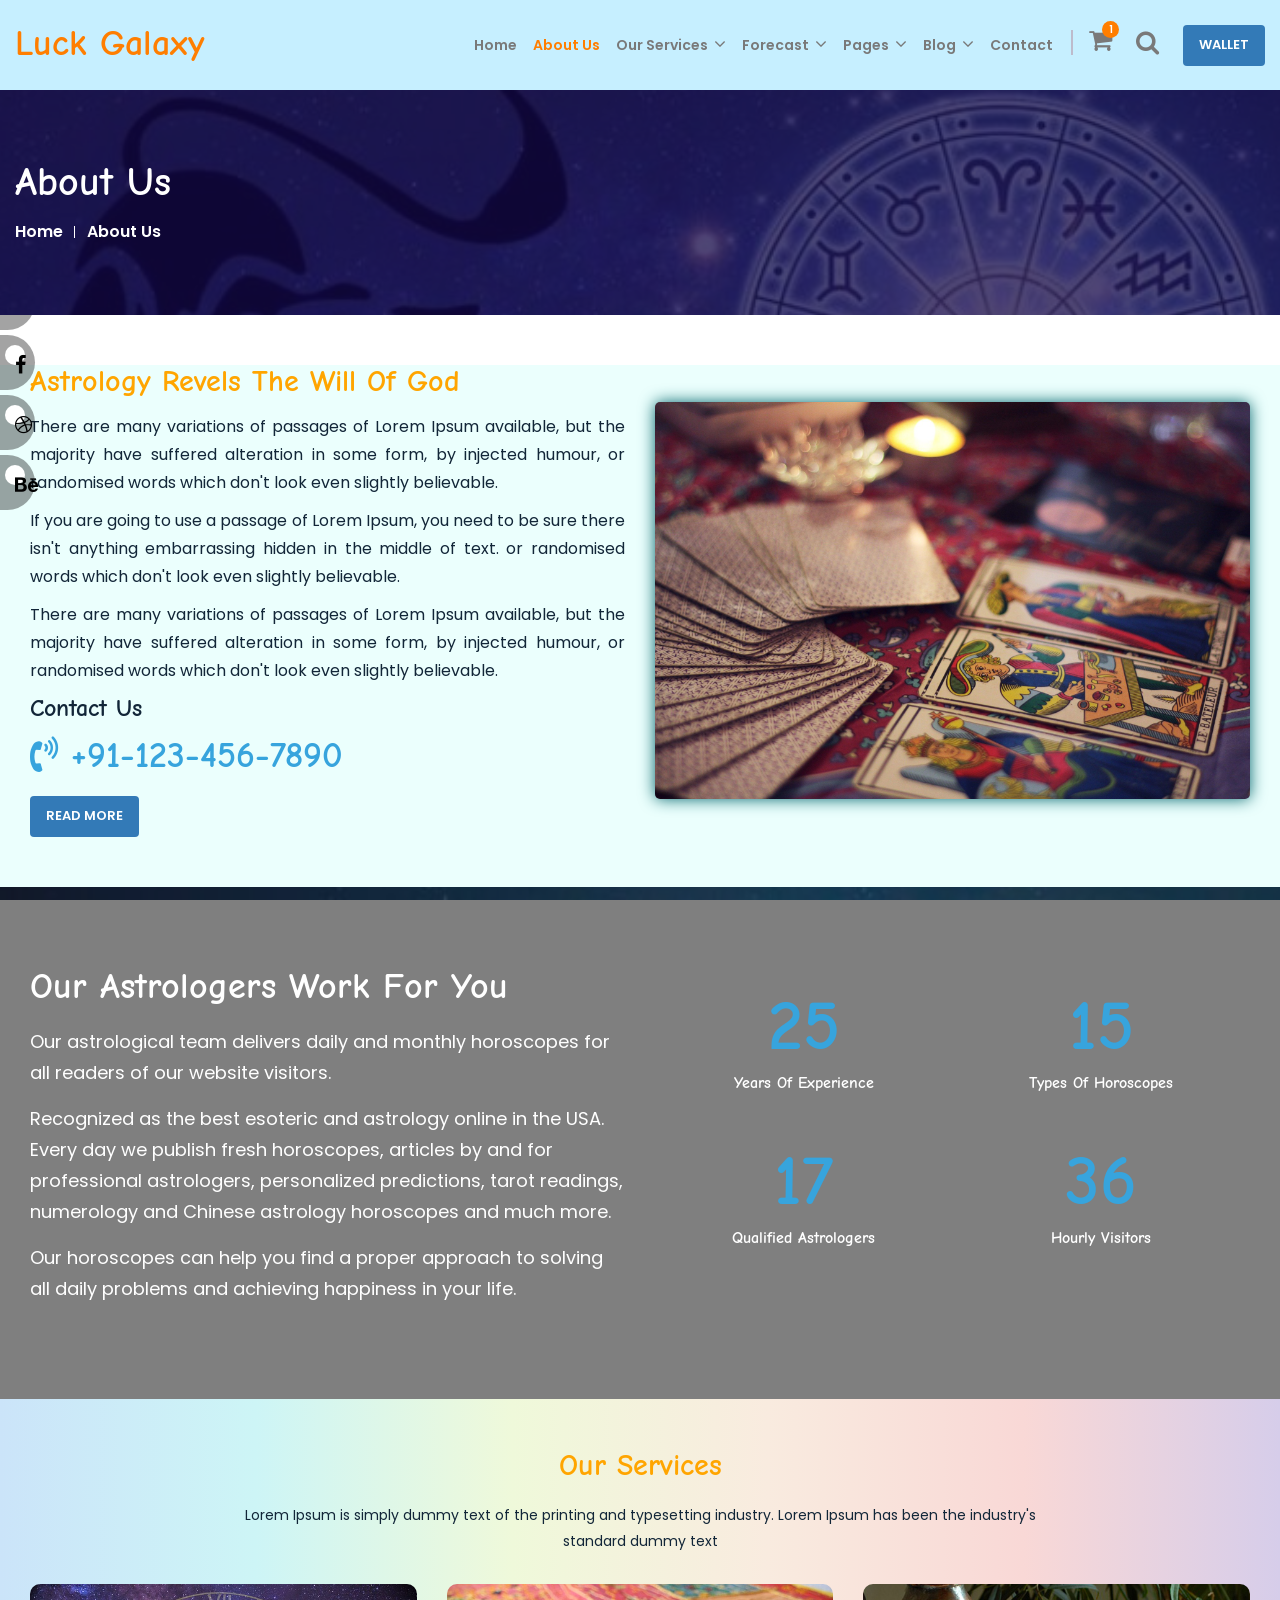
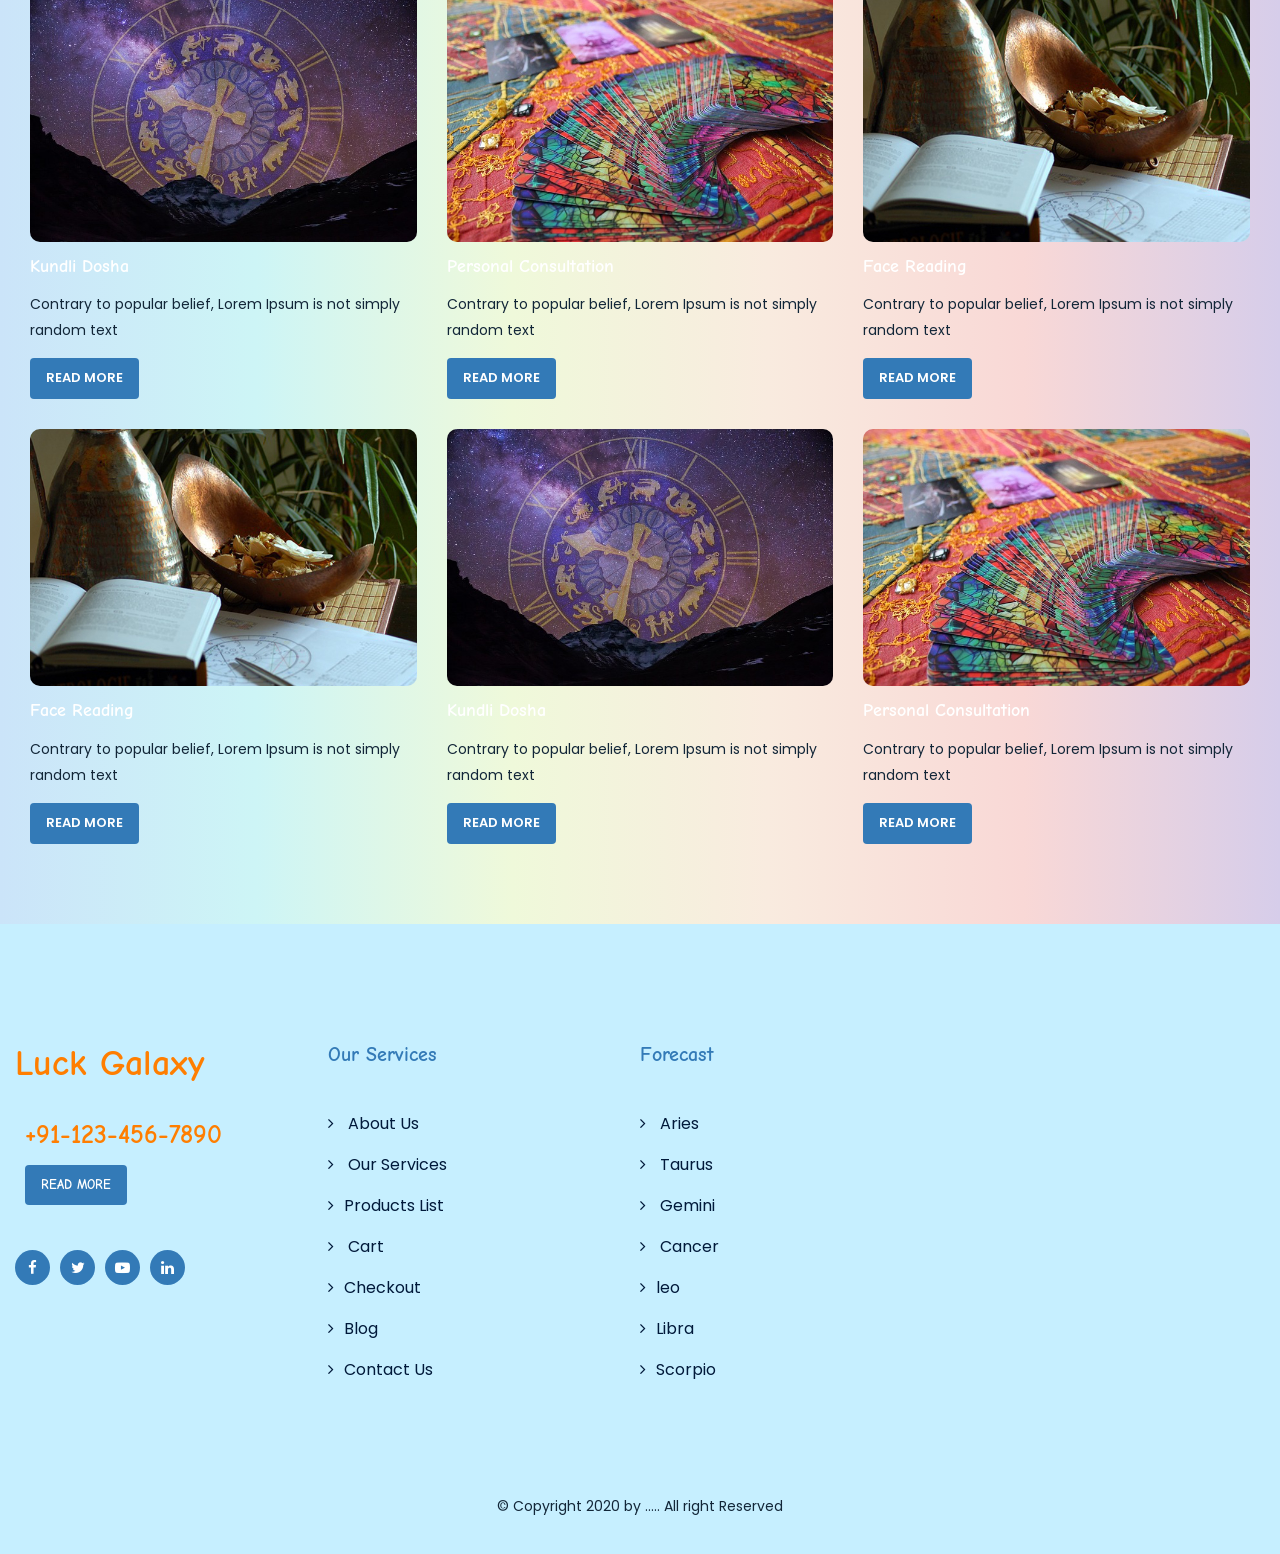
==== about_us.html @ 534cbb5d "jol ikhna ho likh do" ====
<!DOCTYPE html>
<html lang="en">
<head>
	<title>Horoscope | About us</title>
	<meta charset="utf-8">
	<meta name="viewport" content="width=device-width, initial-scale=1">
	<link rel="stylesheet" href="assets/vendor/bootstrap/css/bootstrap.min.css">
	<link rel="stylesheet" href="assets/css/style.css">
	<link rel="stylesheet" href="assets/css/responsive.css">
	<link rel="stylesheet" href="assets/vendor/owl.carousel/assets/owl.carousel.css"> 
	<link rel="stylesheet" href="assets/vendor/wow/animate.css"> 

	<link href="https://fonts.googleapis.com/css?family=Poppins:200,200i,300,300i,400,400i,500,500i,600,600i,700,700i,800,900&display=swap" rel="stylesheet">
	<link href="https://fonts.googleapis.com/css2?family=Comic+Neue:ital,wght@0,300;0,400;0,700;1,300;1,400;1,700&display=swap" rel="stylesheet">
	<link href="//maxcdn.bootstrapcdn.com/font-awesome/4.7.0/css/font-awesome.min.css" rel="stylesheet">
	<script src="assets/vendor/jquery/jquery.min.js"></script>
	<script src="assets/vendor/owl.carousel/owl.carousel.min.js"></script>
	<script src="assets/vendor/wow/wow.min.js"></script>
	<script>
	new WOW().init();
	  wow = new WOW(
		{
		  boxClass:     'wow',      // default
		  animateClass: 'animated', // default
		  offset:       0,          // default
		  mobile:       true,       // default
		  live:         true        // default
		}
		)
		wow.init();
	</script>
	
</head>
<body>
<header class="header-area">
	<!-- Top Header -->
	<!-- <div class="top-header">
		<div class="container-fluid">
			<div class="row align-items-center">
				<div class="col-lg-8 col-md-12">
					<ul class="top-header-contact-info">
						<li><i class="fa fa-envelope-o"></i> info@yourcompany.com</li>
						<li><i class="fa fa-phone"></i> Emergancy Helpline: <a href="tel:+44587154756">+91 123 456-7890</a></li>
					</ul>
				</div>
				
				<div class="col-lg-4 col-md-12">
					<ul class="top-header-social header_account">
						<li><a href="login.html"><i class="fa fa-sign-in"></i> Login <span>/</span></a> </li>
						<li><a href="register.html"><i class="fa fa-pencil-square-o"></i> Register</a></li>
					</ul>
				</div>

			</div>
		</div>
	</div> -->
	<!-- End Top Header -->

	<!-- Start Navbar Area -->
	<div class="navbar-area">
		<div class="astrology-responsive-nav">
			<div class="container-fluid">
				<div class="row">
					<div class="astrology-responsive-menu">
						<div class="logo">
							<a href="index.html">
								<h1 style="color: #ff7e00;">Luck Galaxy</h1>
							</a>
						</div>
						
						
						<div class="others-option align-items-center">
									<div class="option-item">
										<div class="cart-btn">
											<a href="cart.html"><i class="fa fa-shopping-cart"></i><span>1</span></a>
										</div>
									</div>

									<div class="option-item">
										<div class="search-btn-box">
											<a href="#search"><i class="search-btn fa fa-search"></i></a>
										</div>
									</div>

									<div class="option-item">
										<a href="contact_us.html" class="btn"> Wallet</a>
									</div>
								</div>
					<!--mobile Menu  -->

					<div id="mySidenav" class="sidenav">
						<div class="menu_slid_bg">
							<a href="javascript:void(0)" class="closebtn" onclick="closeNav()">×</a>
							
								<div class="col-sm-12" style="padding:0px;">
									<h3>Categories</h3>
									
									<ul class="accordion" id="accordion-category">
										<li class="panel mobile_menu_li">
											<a href="index.html" class=""></i> Home</a>
										</li>
										<li class="panel mobile_menu_li">
											<a href="about_us.html" class=""></i> about us</a>
										</li>
										
										
										<li class="panel mobile_menu_li">
											<a href="#" class="">Our Services</a>
												<span class="head"><a class="accordion-toggle collapsed" data-toggle="collapse" data-parent="#accordion-category" href="#category83" aria-expanded="false">
												<span class="plus">+</span><span class="minus">-</span></a></span>
												<div id="category83" class="panel-collapse collapse" style="clear: both; height: 0px;" aria-expanded="false">
													<ul>
														<li>
															 <a href="services.html">Services</a>
														</li>
														<li>
															 <a href="full_services_page.html">Services Full Page</a>
														</li>
													</ul>
												</div>
										</li>
										
										
										<li class="panel mobile_menu_li">
											<a href="#" class="">Forecast</a>
												<span class="head"><a class="accordion-toggle collapsed" data-toggle="collapse" data-parent="#accordion-category" href="#category84" aria-expanded="false">
												<span class="plus">+</span><span class="minus">-</span></a></span>
												<div id="category84" class="panel-collapse collapse" style="clear: both; height: 0px;" aria-expanded="false">
													<ul>
														<li>
															 <a href="Aries.html">Aries</a>
														</li>
														<li>
															 <a href="Aries.html">Taurus</a>
														</li>
														<li>
															 <a href="Aries.html">Gemini</a>
														</li>
														<li>
															 <a href="Aries.html">Cancer</a>
														</li>
														<li>
															 <a href="Aries.html">leo</a>
														</li>
														<li>
															 <a href="Aries.html">Virgo</a>
														</li>
														<li>
															 <a href="Aries.html">Libra</a>
														</li>
														<li>
															 <a href="Aries.html">Scorpio</a>
														</li>
														<li>
															 <a href="Aries.html">Sagittairus</a>
														</li>
														<li>
															 <a href="Aries.html">Capricorn</a>
														</li>
														<li>
															 <a href="Aries.html">Aquarius</a>
														</li>
														<li>
															 <a href="Aries.html">Pisces</a>
														</li>
													</ul>
												</div>
										</li>
										
										<li class="panel mobile_menu_li">
											<a href="#" class="">Shop</a>
												<span class="head"><a class="accordion-toggle collapsed" data-toggle="collapse" data-parent="#accordion-category" href="#category85" aria-expanded="false">
												<span class="plus">+</span><span class="minus">-</span></a></span>
												<div id="category85" class="panel-collapse collapse" style="clear: both; height: 0px;" aria-expanded="false">
													<ul>
														<li>
															 <a href="services.html">Products List</a>
														</li>
														<li>
															 <a href="cart.html">Cart</a>
														</li>
														<li>
															 <a href="checkout.html">Checkout</a>
														</li>
														<li>
															 <a href="single-products.html">Products Details</a>
														</li>
														<li>
															 <a href="404.html">404</a>
														</li>
													</ul>
												</div>
										</li>
										
										<li class="panel mobile_menu_li">
											<a href="#" class="">Blog</a>
												<span class="head"><a class="accordion-toggle collapsed" data-toggle="collapse" data-parent="#accordion-category" href="#category86" aria-expanded="false">
												<span class="plus">+</span><span class="minus">-</span></a></span>
												<div id="category86" class="panel-collapse collapse" style="clear: both; height: 0px;" aria-expanded="false">
													<ul>
														<li>
															 <a href="blog.html">Blog Grid</a>
														</li>
														<li>
															 <a href="blog-left.html">Blog Grid View Left</a>
														</li>
														<li>
															 <a href="blog-right.html">Blog Grid View right</a>
														</li>
														<li>
															 <a href="blog-details.html">Blog Details</a>
														</li>
													</ul>
												</div>
										</li>
										
										<li class="panel mobile_menu_li">
											<a href="#" class="">my Account</a>
												<span class="head"><a class="accordion-toggle collapsed" data-toggle="collapse" data-parent="#accordion-category" href="#category87" aria-expanded="false">
												<span class="plus">+</span><span class="minus">-</span></a></span>
												<div id="category87" class="panel-collapse collapse" style="clear: both; height: 0px;" aria-expanded="false">
													<ul>
														<li>
															 <a href="login.html"> Login </a>
														</li>
														<li>
															 <a href="register.html"> Register</a>
														</li>
													</ul>
												</div>
										</li>

										<li class="panel mobile_menu_li">
											<a href="contact_us.html" class=""> Contact Us</a>
										</li>
									</ul>
							<div class="clear"></div>
							</div>
							 
						</div>
					</div>

					<span class="menu_open" onclick="openNav()">&#9776; Menu</span>
					<!-- mobile Menu  end-->
					</div>
				</div>
			</div>
		</div>

		<div class="astrology-nav">
			<div class="container-fluid">
				<div class="row">
					<div class="header_menu_wrapper">
						<nav class="navbar navbar-expand-md navbar-light">
							<a class="navbar-brand" href="index.html">
								<h1 style="color: #ff7e00;">Luck Galaxy</h1>
							</a>

							<div class="collapse navbar-collapse mean-menu" style="display: block;">
								<ul class="navbar-nav">
									<li class="nav-item"><a href="index.html" class="nav-link">Home</a></li>
									
									<li class="nav-item"><a href="about_us.html" class="nav-link active">About Us</a></li>

									<li class="nav-item"><a href="" class="nav-link">Our Services <i class="fa fa-angle-down"></i></a>
										<ul class="dropdown-menu">
											<li class="nav-item"><a href="services.html" class="nav-link">Services</a></li>
											<li class="nav-item"><a href="full_services_page.html" class="nav-link">Services Full Page</a></li>

										</ul>
									</li>
									
									<li class="nav-item"><a href="#" class="nav-link">Forecast <i class="fa fa-angle-down"></i></a>
										<ul class="dropdown-menu">
											<li class="nav-item"><a href="Aries.html" class="nav-link">Aries</a></li>

											<li class="nav-item"><a href="Aries.html" class="nav-link">Taurus</a></li>

											<li class="nav-item"><a href="Aries.html" class="nav-link">Gemini</a></li>

											<li class="nav-item"><a href="Aries.html" class="nav-link">Cancer</a></li>
											<li class="nav-item"><a href="Aries.html" class="nav-link">leo</a></li>
											<li class="nav-item"><a href="Aries.html" class="nav-link">Virgo</a></li>
											<li class="nav-item"><a href="Aries.html" class="nav-link">Libra</a></li>
											<li class="nav-item"><a href="Aries.html" class="nav-link">Scorpio</a></li>
											<li class="nav-item"><a href="Aries.html" class="nav-link">Sagittairus</a></li>
											<li class="nav-item"><a href="Aries.html" class="nav-link">Capricorn</a></li>
											<li class="nav-item"><a href="Aries.html" class="nav-link">Aquarius</a></li>
											<li class="nav-item"><a href="Aries.html" class="nav-link">Pisces</a></li>

										</ul>
									</li> 
									<li class="nav-item"><a href="#" class="nav-link">Pages <i class="fa fa-angle-down"></i></a>
										<ul class="dropdown-menu">

											<li class="nav-item"><a href="#" class="nav-link">Shop <i class="fa fa-angle-right"></i></a>
												<ul class="dropdown-menu">
													<li class="nav-item"><a href="products.html" class="nav-link">Products List</a></li>

													<li class="nav-item"><a href="cart.html" class="nav-link">Cart</a></li>

													<li class="nav-item"><a href="checkout.html" class="nav-link">Checkout</a></li>

													<li class="nav-item"><a href="single-products.html" class="nav-link">Products Details</a></li>
												</ul>
											</li>

											<li class="nav-item"><a href="404.html" class="nav-link">404</a></li>
										</ul>
									</li>

									<li class="nav-item"><a href="#" class="nav-link">Blog <i class="fa fa-angle-down"></i></a>
										<ul class="dropdown-menu">
											<li class="nav-item"><a href="blog.html" class="nav-link">Blog Grid</a></li>
											
											<li class="nav-item"><a href="blog-left.html" class="nav-link">Blog Grid View Left</a></li>
											
											<li class="nav-item"><a href="blog-right.html" class="nav-link">Blog Grid View right</a></li>

											<li class="nav-item"><a href="blog-details.html" class="nav-link">Blog Details</a></li>
										</ul>
									</li>

									<li class="nav-item"><a href="contact_us.html" class="nav-link">Contact</a></li>
								</ul>

								<div class="others-option align-items-center">
									<div class="option-item">
										<div class="cart-btn">
											<a href="cart.html"><i class="fa fa-shopping-cart"></i><span>1</span></a>
										</div>
									</div>

									<div class="option-item">
										<div class="search-btn-box">
											<a href="#search"><i class="search-btn fa fa-search"></i></a>
										</div>
									</div>

									<div class="option-item">
										<a href="contact_us.html" class="btn"> Wallet</a>
									</div>
								</div>
							</div>
						</nav>
						<div class="clear"></div>
					</div>
				</div>
			</div>
		</div>
	</div>
	<!-- End Navbar Area --> 
<div id="search" class="input-group header">
	<span class="close">x</span>
		<form>
			<input value="" name="search" type="search" placeholder="Search">
			 <span class="input-group-btn">
				<button type="button" class="btn"><i class="fa fa-search"></i></button>
			</span>
			<div class="clear"></div>
		</form>
</div>	
</header>
<!-- Header End -->
<!-- breadcrumb -->
<section class="main_breadcrumb">
	<div class="container-fluid">
		<div class="row">
			<div class="breadcrumb-content">
				<h2>About Us</h2>
				<ul>
					<li><a href="index.html">Home</a></li>
					<li><a href="">About Us</a></li>
				</ul>
			</div>
		</div>
	</div>
</section>
<div id="content" class="about_page">
<!-- about Us -->
	<div id="about_us" class="about_section" style="background-color: rgb(0 255 231 / 8%);" >
		<div class="container-fluid">
			<div class="row">
				<div class="col-sm-6">
					<div class="about_text wow slideInLeft">
						<h2 style="color: orange;">astrology revels the will of god</h2>
						<p>There are many variations of passages of Lorem Ipsum available, but the majority have suffered alteration in some form, by injected humour, or randomised words which don't look even slightly believable.</p>
						<p>If you are going to use a passage of Lorem Ipsum, you need to be sure there isn't anything embarrassing hidden in the middle of text. or randomised words which don't look even slightly believable.</p>
						
						<p>There are many variations of passages of Lorem Ipsum available, but the majority have suffered alteration in some form, by injected humour, or randomised words which don't look even slightly believable.</p>
						
						<h3>Contact Us</h3>
						<h2 class="about_contact"><i class="fa fa-volume-control-phone"></i> +91-123-456-7890</h2>
						<a href="#" class="btn">Read More</a>
					</div>
				</div>
				<div class="col-sm-6">
					<div class="about_images wow slideInRight">
						<img src="assets/image/fortune-g8b8a3a5b5_1920.jpg" width="100%" alt="silder images" title="silder images">
					</div>
				</div>
			</div>
		</div>
	</div>
<!-- about Us end-->
<!-- Our Astrologers Work for You -->
<nav class="social">
	<ul>
		<li><a href="https://twitter.com/gian_michelle">Twitter <i class="fa fa-twitter"></i></a></li>
		<li><a href="https://facebook.com/">Facebook <i class="fa fa-facebook"></i></a></li>
		<li><a href="http://dribbble.com/gian_michelle">Dribbble <i class="fa fa-dribbble"></i></a></li>
		<li><a href="http://behance.net/gianm">Behance <i class="fa fa-behance"></i></a></li>
	</ul>
</nav>

<div id="website_visitors" class="astrologers-work" style="background-color: #fff;">
	<div class="container-fluid">
		<div class="row">
			<div class="col-sm-6">
				<div class="astrologers_title">
					<h2 class="wow fadeInDown animated">Our Astrologers Work for You</h2>
					<p class="wow fadeInDown animated">Our astrological team delivers daily and monthly horoscopes for all readers of our website visitors.</p>
					<p class="wow fadeInDown animated">Recognized as the best esoteric and astrology online in the USA. Every day we publish fresh horoscopes, articles by and for professional astrologers, personalized predictions, tarot readings, numerology and Chinese astrology horoscopes and much more.</p>
					<p class="wow fadeInDown animated">Our horoscopes can help you find a proper approach to solving all daily problems and achieving happiness in your life.</p>
				</div>
			</div>
			
			<div class="col-sm-6">
				<div class="astrologers_visitors">
					<div class="col-sm-6">
						<div class="astrologers_experience">
							<h3 class="wow fadeInDown animated number-counter" data-count-from="0" data-count-to="25" data-count-speed="30"></h3>
							<h5 class="wow fadeInDown animated">Years of experience</h5>
						</div>
					</div>
					<div class="col-sm-6">
						<div class="astrologers_experience">
							<h3 class="wow fadeInDown animated number-counter" data-count-from="0" data-count-to="15" data-count-speed="30"></h3>
							<h5 class="wow fadeInDown animated">Types of horoscopes</h5>
						</div>
					</div>
					<div class="col-sm-6">
						<div class="astrologers_experience">
							<h3 class="wow fadeInDown animated number-counter" data-count-from="0" data-count-to="17" data-count-speed="30"></h3>
							<h5 class="wow fadeInDown animated">Qualified astrologers</h5>
						</div>
					</div>
					<div class="col-sm-6">
						<div class="astrologers_experience">
							<h3 class="wow fadeInDown animated number-counter" data-count-from="0" data-count-to="1000" data-count-speed="30"></h3>
							<h5 class="wow fadeInDown animated">Hourly visitors</h5>
						</div>
					</div>
				</div>
			</div>
		</div>
	</div>
</div>

<!-- Our Services -->
	<div id="services" class="services_section" style="background-color: #fff;">
		<div class="container-fluid">
			<div class="heading_wrapper wow fadeInDown animated">
				<h2 class="wow fadeInDown animated" style="color: orange;">Our Services</h2>
				<p class="wow fadeInDown animated">Lorem Ipsum is simply dummy text of the printing and typesetting industry. Lorem Ipsum has been the industry's standard dummy text </p>
			</div>
			<div class="row">
				<div class="col-sm-4">
					<div class="services_matter">
						<img class="wow fadeInDown animated" src="assets/image/services/services3.jpg" alt="Kundli Dosha" title="Kundli Dosha" width="100%">
						<h4 class="wow fadeInDown animated"><a href="full_services_page.html" style="color: white;">Kundli Dosha</a></h4>
						<p class="wow fadeInDown animated">Contrary to popular belief, Lorem Ipsum is not simply random text</p>
						<a href="full_services_page.html" class="btn wow fadeInDown animated">Read More</a>
					</div>
				</div>
				
				<div class="col-sm-4">
					<div class="services_matter">
						<img class="wow fadeInDown animated" src="assets/image/services/services2.jpg" alt="Kundli Dosha" title="Kundli Dosha" width="100%">
						<h4 class="wow fadeInDown animated" ><a href="full_services_page.html" style="color: white;">Personal Consultation</a></h4>
						<p class="wow fadeInDown animated" >Contrary to popular belief, Lorem Ipsum is not simply random text</p>
						<a href="full_services_page.html" class="btn wow fadeInDown animated">Read More</a>
					</div>
				</div>
				
				<div class="col-sm-4">
					<div class="services_matter">
						<img class="wow fadeInDown animated" src="assets/image/services/services1.jpg" alt="Kundli Dosha" title="Kundli Dosha" width="100%">
						<h4 class="wow fadeInDown animated"><a href="full_services_page.html" style="color: white;">Face Reading</a></h4>
						<p class="wow fadeInDown animated">Contrary to popular belief, Lorem Ipsum is not simply random text</p>
						<a href="full_services_page.html" class="btn wow fadeInDown animated">Read More</a>
					</div>
				</div>
				
				<div class="col-sm-4">
					<div class="services_matter">
						<img class="wow fadeInDown animated" src="assets/image/services/services1.jpg" alt="Kundli Dosha" title="Kundli Dosha" width="100%">
						<h4 class="wow fadeInDown animated"><a href="full_services_page.html" style="color: white;">Face Reading</a></h4>
						<p class="wow fadeInDown animated" >Contrary to popular belief, Lorem Ipsum is not simply random text</p>
						<a href="full_services_page.html" class="btn wow fadeInDown animated">Read More</a>
					</div>
				</div>
				
				<div class="col-sm-4">
					<div class="services_matter">
						<img class="wow fadeInDown animated" src="assets/image/services/services3.jpg" alt="Kundli Dosha" title="Kundli Dosha" width="100%">
						<h4 class="wow fadeInDown animated"><a href="full_services_page.html" style="color: white;">Kundli Dosha</a></h4>
						<p class="wow fadeInDown animated">Contrary to popular belief, Lorem Ipsum is not simply random text</p>
						<a href="full_services_page.html" class="btn wow fadeInDown animated">Read More</a>
					</div>
				</div>
				
				<div class="col-sm-4">
					<div class="services_matter">
						<img class="wow fadeInDown animated" src="assets/image/services/services2.jpg" alt="Kundli Dosha" title="Kundli Dosha" width="100%">
						<h4 class="wow fadeInDown animated" ><a href="full_services_page.html" style="color: white;">Personal Consultation</a></h4>
						<p class="wow fadeInDown animated">Contrary to popular belief, Lorem Ipsum is not simply random text</p>
						<a href="full_services_page.html" class="btn wow fadeInDown animated">Read More</a>
					</div>
				</div>
				
			</div>
		</div>
	</div>
<!-- Our Services End-->
<!-- testimonial -->
	<!-- <div id="testimonials" class="testimonial_section" style="background-color: rgb(0 255 231 / 8%);">
		<div class="container-fluid">
			<div class="heading_wrapper wow fadeInDown animated">
				<h2 class="wow fadeInDown animated" style="color: orange;">What My Client Says</h2>
				<p class="wow fadeInDown animated">Lorem Ipsum is simply dummy text of the printing and typesetting industry. Lorem Ipsum has been the industry's standard dummy text </p>
			</div>
				<div class="row">
					<div id="testimonial" class="owl-carousel owl-theme">
						<div class="item">
							<div class="col-sm-12">
								<div class="testimonial_inner_matter">
									<img src="assets/image/testimonial/1.jpg" class="wow fadeInDown animated">
									<p class="wow fadeInDown animated">There are many variations of passages of Lorem Ipsum available, but the majority have suffered alteration in some form, by injected humour, or randomised words which don't look even slightly believable.</p>
									<h5 class="wow fadeInDown animated">Shoko Mugikura</h5>
									<h6 class="wow fadeInDown animated">Design Manager</h6>
								</div>
							</div>
						</div>
						
						<div class="item">
							<div class="col-sm-12">
								<div class="testimonial_inner_matter">
									<img src="assets/image/testimonial/2.jpg" class="wow fadeInDown animated">
									<p class="wow fadeInDown animated">There are many variations of passages of Lorem Ipsum available, but the majority have suffered alteration in some form, by injected humour, or randomised words which don't look even slightly believable.</p>
									<h5 class="wow fadeInDown animated">Shoko Mugikura</h5>
									<h6 class="wow fadeInDown animated">Design Manager</h6>
								</div>
							</div>
						</div>
						
						<div class="item">
							<div class="col-sm-12">
								<div class="testimonial_inner_matter">
									<img src="assets/image/testimonial/3.jpg" class="wow fadeInDown animated">
									<p class="wow fadeInDown animated">There are many variations of passages of Lorem Ipsum available, but the majority have suffered alteration in some form, by injected humour, or randomised words which don't look even slightly believable.</p>
									<h5 class="wow fadeInDown animated">Shoko Mugikura</h5>
									<h6 class="wow fadeInDown animated">Design Manager</h6>
								</div>
							</div>
						</div>
						
						<div class="item">
							<div class="col-sm-12">
								<div class="testimonial_inner_matter">
									<img src="assets/image/testimonial/4.jpg" class="wow fadeInDown animated">
									<p class="wow fadeInDown animated">There are many variations of passages of Lorem Ipsum available, but the majority have suffered alteration in some form, by injected humour, or randomised words which don't look even slightly believable.</p>
									<h5 class="wow fadeInDown animated">Shoko Mugikura</h5>
									<h6 class="wow fadeInDown animated">Design Manager</h6>
								</div>
							</div>
						</div>
					</div>
				</div>
			</div>
	</div> -->
<!-- testimonial end -->
</div>
<!-- Footer Section -->
	<footer id="footer" class="footer">
		<div class="container-fluid">
			<div class="row">
			<!-- Newslatter-->
				<!-- <div class="footer_newslatter wow fadeInDown animated">
						<div class="box">
							<div class="row">
								<div class="col-sm-3">
									<strong class="wow fadeInDown animated">sign up for free</strong>
								</div>
								<div class="col-sm-4">
									<p class="wow fadeInDown animated">get your daily astrology, daily lovescope and daily tarot by email</p>
								</div>
								<div class="col-sm-5">
									<form id="newsletter" accept-charset="utf-8">
										<div class="success wow fadeInDown animated" style="display: none;">Your subscribe request has been sent!</div>
										<label class="email">
											<input type="email" placeholder="Enter your email here" class="wow fadeInDown animated">
										</label>
										<a href="#" data-type="submit" class="wow fadeInDown animated">subscribe</a>
									</form>
								</div>
							</div>
						</div>
				</div> -->
			<!-- Newslatter end-->
			<div class="row footer_matter">
				<div class="col-lg-3 col-md-3 col-sm-12 col-xs-12">
					<div class="footer_logo_wrapper">
						<h1 style="color:  #ff7e00;">Luck Galaxy</h1>
						<h3 class="wow fadeInDown animated" style="color:  #ff7e00">+91-123-456-7890</h3>
						<h4 class="wow fadeInDown animated"><a href="#" class="btn wow fadeInDown animated">Read More</a></h4>
						<ul>
							<li class="wow fadeInDown animated"><a href="#"><i class="fa fa-facebook"></i></a></li>
							<li class="wow fadeInDown animated"><a href="#"><i class="fa fa-twitter"></i></a></li>
							<li class="wow fadeInDown animated"><a href="#"><i class="fa fa-youtube-play"></i></a></li>
							<li class="wow fadeInDown animated"><a href="#"><i class="fa fa-linkedin"></i></a></li>
						</ul>
					</div>
				</div>
				<div class="col-lg-3 col-md-3 col-sm-12 col-xs-12">
					<div class="footer_list_wrapper">
						<h2 class="wow fadeInDown animated">Our Services</h2>
						<ul class="footer_list">
							<li class="wow fadeInDown animated"><a href="about_us.html"><i class="fa fa-angle-right" aria-hidden="true"></i> About Us</a>
							</li>
							<li class="wow fadeInDown animated"><a href="services.html"><i class="fa fa-angle-right" aria-hidden="true"></i> Our Services </a>
							</li>
							<li class="wow fadeInDown animated"><a href="products.html"><i class="fa fa-angle-right" aria-hidden="true"></i>Products List </a>
							</li>
							<li class="wow fadeInDown animated"><a href="cart.html"><i class="fa fa-angle-right" aria-hidden="true"></i> Cart</a>
							</li>
							<li class="wow fadeInDown animated"><a href="checkout.html"><i class="fa fa-angle-right" aria-hidden="true"></i>Checkout </a> </li>
							<li class="wow fadeInDown animated"><a href="blog.html"><i class="fa fa-angle-right" aria-hidden="true"></i>Blog </a> </li>
							<li class="wow fadeInDown animated"><a href="contact_us.html"><i class="fa fa-angle-right" aria-hidden="true"></i>Contact Us </a> </li>
						</ul>
					</div>
				</div>
				<div class="col-lg-3 col-md-3 col-sm-12 col-xs-12">
					<div class="footer_list_wrapper">
						<h2>Forecast</h2>
						<ul class="footer_list">
							<li class="wow fadeInDown animated"><a href="Aries.html"><i class="fa fa-angle-right" aria-hidden="true"></i> Aries</a>
							</li>
							<li class="wow fadeInDown animated"><a href="Aries.html"><i class="fa fa-angle-right" aria-hidden="true"></i> Taurus </a>
							</li>
							<li class="wow fadeInDown animated"><a href="Aries.html"><i class="fa fa-angle-right" aria-hidden="true"></i> Gemini</a>
							</li>
							<li class="wow fadeInDown animated"><a href="Aries.html"><i class="fa fa-angle-right" aria-hidden="true"></i> Cancer</a>
							</li>
							<li class="wow fadeInDown animated"><a href="Aries.html"><i class="fa fa-angle-right" aria-hidden="true"></i>leo</a> </li>
							<li class="wow fadeInDown animated"><a href="Aries.html"><i class="fa fa-angle-right" aria-hidden="true"></i>Libra</a> </li>
							<li class="wow fadeInDown animated"><a href="Aries.html"><i class="fa fa-angle-right" aria-hidden="true"></i>Scorpio</a> </li>
							
						</ul>
					</div>
				</div>
				
			</div>
		</div>
	</div>
</footer>
	
	<div class="footer_copyright">
		<div class="container-fluid">
			<p class="wow fadeInDown animated">© Copyright 2020 by ..... All right Reserved</p>
		</div>
	</div>
<!-- Footer Section End -->
<!-- back-to-top scrtion -->
<div class="top_button">
  <a class="back-to-top" style="cursor:pointer;" id="top-scrolltop"><i class="fa fa-angle-up"></i></a>
</div>
<!-- back-to-top scrtion End-->
<script>

$(document).ready(function(){
	$('#testimonial').owlCarousel({	
		items: 3,
		itemsDesktop:[1199,3],
		itemsDesktopSmall:[992,3],
		itemsTablet:[768,2],
		itemsMobile:[450,1],
		autoPlay: 10000,
		pagination: true,
		navigation: true,
		navigationText: ['<i class="fa fa-angle-left"></i>', '<i class="fa fa-angle-right"></i>']
	});
});
</script>
<!-- script files -->
	<script src="assets/vendor/bootstrap/js/bootstrap.min.js"></script>
	<script src="assets/js/custom.js"></script>
<!-- script files -->
</body>
</html>
---- assets/css/style.css ----
body
{
    background-color: #fff;
    /* background: linear-gradient(to right, rgb(203, 228, 249), rgb(205, 245, 246), rgb(239, 249, 218), rgb(249, 235, 223), rgb(249, 216, 214), rgb(214, 205, 234)); */
	font-family: 'Poppins', sans-serif;
    font-size: 14px;
    line-height: 26px;
    color: #122638;
    overflow-x: hidden;
}

h1, h2, h3, h4, h5, h6 {
	line-height: 1.1;
	font-weight:600;
	margin:0 0 15px 0;
	padding:0;
	text-transform:capitalize;
	font-family: 'Comic Neue', cursive;
}

h1 {
	font-size: 36px;
}
h2 {
	font-size:30px;
}
h3 {
	font-size: 24px;
}
h4 {
	font-size: 18px;
}
h5 {
	font-size: 16px;
}
h6 {
	font-size: 14px;
}
a {
	/* color: #222222; */
    -webkit-transition: all 0.5s;
    -o-transition: all 0.5s;
    -ms-transition: all 0.5s;
    -moz-transition: all 0.5s;
    transition: all 0.5s;
}
/* a:hover {
	text-decoration: none;
	color: #ff7e00;
} */
.row {
  padding-left: 7.875rem;
  padding-right: 7.875rem; }

.row .row {
  padding: 0; 
}
.clear
{
	clear:both;
}
.btn {
    display: inline-block;
    margin-bottom: 0;
    font-weight: 600;
    text-align: center;
    vertical-align: middle;
    cursor: pointer;
    background-image: none;
    border: 1px solid transparent;
    padding: 10px 15px;
    font-size: 13px;
    border-radius: 4px;
    background: #337ab7;
    color: #ffffff;
    text-transform: uppercase;
	-webkit-transition: all 0.5s;
    -o-transition: all 0.5s;
    -ms-transition: all 0.5s;
    -moz-transition: all 0.5s;
    transition: all 0.5s;
	letter-spacing:0.5;
}
.btn:hover
{
	background: #00324d;
	color:#ffffff;
}

/*================================================
Header Area CSS
=================================================*/
.top-header {
  background-color: #001e3a;
  padding-top: 10px;
  padding-bottom: 10px;
}

.top-header-social.header_account li a {
    display: block;
    margin-right: 5px;
    color: #ffffff;
    font-size: 14px;
}
.top-header-social.header_account li a:last-child {
    margin-right: 0;
}
.top-header-social.header_account li a span
{
    margin-left: 5px;
}
.top-header-social.header_account li a i
{
    color: #ff7e00;
    margin-right: 3px;
}
.top-header-social.header_account li {
    margin-right: 5px;
}
.top-header-social.header_account li a:hover {
  color: #ff7e00;
  -webkit-transform:none;
  transform: none;
}
.top-header-social {
  padding-left: 0;
  margin-bottom: 0;
  list-style-type: none;
  float: right;
}

.top-header-social li {
  display: inline-block;
  margin-right: 10px;
}

.top-header-social li a {
  display: block;
  color: #ff7e00;
  font-size: 20px;
}

.top-header-social li a:hover {
  color: #004b74;
  -webkit-transform: translateY(-2px);
          transform: translateY(-2px);
}

.top-header-social li:last-child {
  margin-right: 0;
}

.top-header-contact-info {
  padding-left: 0;
  margin-bottom: 0;
  text-align: left;
  list-style-type: none;
}

.top-header-contact-info li {
  display: inline-block;
  margin-right: 10px;
  color: #3f6872;
  font-size: 14px;
  position: relative;
}

.top-header-contact-info li i {
	color: #ff7e00;
    margin-right: 3px;
}

.top-header-contact-info li a {
  display: inline-block;
  font-weight: 600;
}

.top-header-contact-info li:first-child {
  margin-left: 0;
}

.navbar-area {
  -webkit-transition: 0.5s;
  transition: 0.5s;
}

.navbar-area.is-sticky {
  visibility: visible;
  position: fixed;
  top: 0;
  left: 0;
  width: 100%;
  z-index: 9;
  -webkit-box-shadow: 0 2px 28px 0 rgba(0, 0, 0, 0.06);
          box-shadow: 0 2px 28px 0 rgba(0, 0, 0, 0.06);
  background: rgb(198, 239, 255); !important;
  -webkit-animation: .5s ease-in-out 0s normal none 1 running fadeInDown;
          animation: .5s ease-in-out 0s normal none 1 running fadeInDown;
}
.navbar-brand>h1{
    display: block;
    max-width: 300px;
}
.astrology-nav .navbar-collapse.collapse {
    display: -ms-flexbox!important;
    display: flex!important;
    -ms-flex-preferred-size: auto;
    flex-basis: auto;
	display: -webkit-box;
    display: -ms-flexbox;
    display: flex;
    -webkit-box-align: center;
    -ms-flex-align: center;
    align-items: center;
    -webkit-box-pack: justify;
    -ms-flex-pack: justify;
    justify-content: space-between;
	margin-top: 5px;
	padding-right:0px;
}
.navbar-area.navbar-style-two {
  position: absolute;
  left: 0;
  top: 0;
  width: 100%;
  z-index: 999;
  height: auto;
}



/* mobile Menu */
.sidenav {
  height: 100%;
  width: 0;
  position: fixed;
  z-index: 1;
  top: 0;
  left: 0;
  overflow-x: hidden;
  transition: 0.5s;
  padding-top: 0;
  z-index: 9;
}

.sidenav a {
	padding: 10px 0;
    text-decoration: none;
    color: #797979;
    transition: 0.3s;
	text-transform: capitalize;
}
.sidenav a:hover {
  color: #ff7e00;
}

.sidenav .closebtn {
	position: absolute;
    top: 10px;
    right: 20px;
    font-size: 36px;
    margin-left: 0;
}
.menu_open
{
	color: #ff7e00;
	font-size: 24px;
	cursor: pointer;
	margin-right: 20px;
	-webkit-transition: all 0.5s;
    -o-transition: all 0.5s;
    -ms-transition: all 0.5s;
    -moz-transition: all 0.5s;
    transition: all 0.5s;
}
.menu_open:hover
{
	color: #37a4dd;
}
#mySidenav .mobile_menu_li
{
	position:relative;
}
#mySidenavg .mobile_menu_li .head
{
    position: absolute;
    right: 10px;
    top: 15px;
}
   
#mySidenav .panel.mobile_menu_li {
    margin-bottom: 0;
    background-color: #c9dcff;
    border-bottom: 1px solid rgb(0, 25, 92) !important;
    border-radius: 0;
    -webkit-box-shadow: none;
    box-shadow: none;
    border: 0;
	padding: 15px 0;
}
#mySidenav h3
{
	margin: 0;
	padding: 0 0 15px;
	font-size: 20px;
	color: #ff7e00;
	border-bottom: 1px solid #eee;
}
#mySidenav .mobile_menu_li ul li a
{
	padding: 5px 15px;
    font-size: 13px;
    display: inline-block;
}
#mySidenav .mobile_menu_li ul
{
	 padding: 20px 0px 0px;
}
#mySidenav ul li .head .collapsed .plus {
    display: block;
	font-size: 20px;
}
#mySidenav ul li .head .minus {
	font-size: 20px;
}
#mySidenav ul li .head .plus {
    display: none;
}
#mySidenav ul li .head .collapsed .minus {
    display: none;
}
#mySidenav .mobile_menu_li .head {
    position: absolute;
    right: 10px;
    top: 15px;
}
#mySidenav .menu_slid_bg {
    background: #c9dcff;
    max-width: 250px;
    position: relative;
    height: 100%;
    padding: 50px 15px;
}
#mySidenav ul {
    list-style: none;
    padding: 0px;
    margin: 0;
	max-height: 500px;
    overflow: auto;
}


/* mobile Menu */
.astrology-responsive-nav {
  display: none;
}

.astrology-nav {
	background-color: rgb(198, 239, 255);
    padding-top: 20px;
    padding-bottom: 20px;
}
.astrology-nav .navbar {
	padding-left: 0;
    padding-right: 0;
    padding-top: 0;
    padding-bottom: 0;
    margin: 0;
    min-height: 0;
	border:0px;
}

.astrology-nav .navbar .navbar-brand {
	font-size: inherit;
	line-height: 1;
	padding-top: 12px;
	padding-bottom: 0;
	padding-left: 0;
	padding-right: 0;
	display: -webkit-box;
	display: -ms-flexbox;
	display: flex;
	-webkit-box-align: center;
	-ms-flex-align: center;
	align-items: center;
	-webkit-box-pack: justify;
	-ms-flex-pack: justify;
	justify-content: space-between;
}

.astrology-nav .navbar ul {
  padding-left: 0;
  list-style-type: none;
  margin-bottom: 0;
}

.astrology-nav .navbar .navbar-nav {
  margin-left: auto;
}

.astrology-nav .navbar .navbar-nav .nav-item {
  position: relative;
}

.astrology-nav .navbar .navbar-nav .nav-item a {
	color: #797979;
    font-size: 15px;
    font-weight: 600;
    padding-left: 0;
    padding-right: 0;
    padding-top: 20px;
    padding-bottom: 20px;
    margin-left: 12px;
    margin-right: 12px;
}

.astrology-nav .navbar .navbar-nav .nav-item a i {
	font-size: 18px;
    position: relative;
    display: inline-block;
    margin-left: 3px;
}

.astrology-nav .navbar .navbar-nav .nav-item a:hover, .astrology-nav .navbar .navbar-nav .nav-item a:focus, .astrology-nav .navbar .navbar-nav .nav-item a.active {
  color: #ff7e00;
}

.astrology-nav .navbar .navbar-nav .nav-item:last-child a {
  margin-right: 0;
}

.astrology-nav .navbar .navbar-nav .nav-item:first-child a {
  margin-left: 0;
}

.astrology-nav .navbar .navbar-nav .nav-item:hover a, .astrology-nav .navbar .navbar-nav .nav-item.active a {
  color: #ff7e00;
}

.astrology-nav .navbar .navbar-nav .nav-item .dropdown-menu {
	-webkit-box-shadow: 0px 0px 15px 0px rgba(0, 0, 0, 0.1);
	box-shadow: 0px 0px 15px 0px rgba(0, 0, 0, 0.1);
	background: rgb(198, 239, 255);
	position: absolute;
	border: none;
	top: 40px;
	left: 0;
	width: 220px;
	z-index: 99;
	display: block;
	opacity: 0;
	visibility: hidden;
	border-radius: 0;
	margin: 0;
	-webkit-transition: all 0.2s ease-in-out;
	transition: all 0.2s ease-in-out;
	padding: 0;
	-webkit-transform: scaleX(0);
	transform: scaleX(0);
}

.astrology-nav .navbar .navbar-nav .nav-item .dropdown-menu li a {
	padding: 13px 20px 11px;
	margin: 0;
	position: relative;
	display: block;
	color: #797979;
	border-bottom:#000000;
	text-transform: capitalize;
	font-size: 15px;
	font-weight: 500;
}
.astrology-nav .navbar .navbar-nav .nav-item .dropdown-menu li a i {
	margin: 0;
	position: absolute;
	top: 50%;
	font-size: 20px;
	-webkit-transform: translateY(-50%);
	transform: translateY(-50%);
	right: 10px;
}
.astrology-nav .navbar .navbar-nav .nav-item .dropdown-menu li a:hover, .astrology-nav .navbar .navbar-nav .nav-item .dropdown-menu li a:focus, .astrology-nav .navbar .navbar-nav .nav-item .dropdown-menu li a.active {
	color: #ff7e00;
}
.astrology-nav .navbar .navbar-nav .nav-item .dropdown-menu li .dropdown-menu {
	left: -220px;
	top: 0;
	opacity: 0;
	visibility: hidden;
	-webkit-transform: scaleY(0);
	transform: scaleY(0);
}
.astrology-nav .navbar .navbar-nav .nav-item .dropdown-menu li .dropdown-menu li a {
	color: #797979;
}
.astrology-nav .navbar .navbar-nav .nav-item .dropdown-menu li .dropdown-menu li a:hover, .astrology-nav .navbar .navbar-nav .nav-item .dropdown-menu li .dropdown-menu li a:focus, .astrology-nav .navbar .navbar-nav .nav-item .dropdown-menu li .dropdown-menu li a.active {
  color: #ff7e00;
}
.astrology-nav .navbar .navbar-nav .nav-item .dropdown-menu li .dropdown-menu li .dropdown-menu {
	left: 250px;
	top: 0;
	opacity: 0;
	visibility: hidden;
	-webkit-transform: scaleY(0);
	transform: scaleY(0);
}

.astrology-nav .navbar .navbar-nav .nav-item .dropdown-menu li .dropdown-menu li .dropdown-menu li a {
  color: #797979;
}

.astrology-nav .navbar .navbar-nav .nav-item .dropdown-menu li .dropdown-menu li .dropdown-menu li a:hover, .astrology-nav .navbar .navbar-nav .nav-item .dropdown-menu li .dropdown-menu li .dropdown-menu li a:focus, .astrology-nav .navbar .navbar-nav .nav-item .dropdown-menu li .dropdown-menu li .dropdown-menu li a.active {
  color: #ff7e00;
}

.astrology-nav .navbar .navbar-nav .nav-item .dropdown-menu li .dropdown-menu li .dropdown-menu li .dropdown-menu {
  left: -220px;
  top: 0;
  opacity: 0;
  visibility: hidden;
  -webkit-transform: scaleY(0);
          transform: scaleY(0);
}

.astrology-nav .navbar .navbar-nav .nav-item .dropdown-menu li .dropdown-menu li .dropdown-menu li .dropdown-menu li a {
  color: #797979;
}

.astrology-nav .navbar .navbar-nav .nav-item .dropdown-menu li .dropdown-menu li .dropdown-menu li .dropdown-menu li a:hover, .astrology-nav .navbar .navbar-nav .nav-item .dropdown-menu li .dropdown-menu li .dropdown-menu li .dropdown-menu li a:focus, .astrology-nav .navbar .navbar-nav .nav-item .dropdown-menu li .dropdown-menu li .dropdown-menu li .dropdown-menu li a.active {
  color: #ff7e00;
}

.astrology-nav .navbar .navbar-nav .nav-item .dropdown-menu li .dropdown-menu li .dropdown-menu li .dropdown-menu li .dropdown-menu {
  left: 250px;
  top: 0;
  opacity: 0;
  visibility: hidden;
  -webkit-transform: scaleY(0);
          transform: scaleY(0);
}

.astrology-nav .navbar .navbar-nav .nav-item .dropdown-menu li .dropdown-menu li .dropdown-menu li .dropdown-menu li .dropdown-menu li a {
  color: #797979;
}

.astrology-nav .navbar .navbar-nav .nav-item .dropdown-menu li .dropdown-menu li .dropdown-menu li .dropdown-menu li .dropdown-menu li a:hover, .astrology-nav .navbar .navbar-nav .nav-item .dropdown-menu li .dropdown-menu li .dropdown-menu li .dropdown-menu li .dropdown-menu li a:focus, .astrology-nav .navbar .navbar-nav .nav-item .dropdown-menu li .dropdown-menu li .dropdown-menu li .dropdown-menu li .dropdown-menu li a.active {
  color: #ff7e00;
}

.astrology-nav .navbar .navbar-nav .nav-item .dropdown-menu li .dropdown-menu li .dropdown-menu li .dropdown-menu li .dropdown-menu li .dropdown-menu {
  left: -250px;
  top: 0;
  opacity: 0;
  visibility: hidden;
  -webkit-transform: scaleY(0);
          transform: scaleY(0);
}

.astrology-nav .navbar .navbar-nav .nav-item .dropdown-menu li .dropdown-menu li .dropdown-menu li .dropdown-menu li .dropdown-menu li .dropdown-menu li a {
  color: #797979;
}

.astrology-nav .navbar .navbar-nav .nav-item .dropdown-menu li .dropdown-menu li .dropdown-menu li .dropdown-menu li .dropdown-menu li .dropdown-menu li a:hover, .astrology-nav .navbar .navbar-nav .nav-item .dropdown-menu li .dropdown-menu li .dropdown-menu li .dropdown-menu li .dropdown-menu li .dropdown-menu li a:focus, .astrology-nav .navbar .navbar-nav .nav-item .dropdown-menu li .dropdown-menu li .dropdown-menu li .dropdown-menu li .dropdown-menu li .dropdown-menu li a.active {
  color: #ff7e00;
}

.astrology-nav .navbar .navbar-nav .nav-item .dropdown-menu li .dropdown-menu li .dropdown-menu li .dropdown-menu li .dropdown-menu li .dropdown-menu li .dropdown-menu {
  left: 250px;
  top: 0;
  opacity: 0;
  visibility: hidden;
  -webkit-transform: scaleY(0);
          transform: scaleY(0);
}

.astrology-nav .navbar .navbar-nav .nav-item .dropdown-menu li .dropdown-menu li .dropdown-menu li .dropdown-menu li .dropdown-menu li .dropdown-menu li .dropdown-menu li a {
  color: #797979;
}

.astrology-nav .navbar .navbar-nav .nav-item .dropdown-menu li .dropdown-menu li .dropdown-menu li .dropdown-menu li .dropdown-menu li .dropdown-menu li .dropdown-menu li a:hover, .astrology-nav .navbar .navbar-nav .nav-item .dropdown-menu li .dropdown-menu li .dropdown-menu li .dropdown-menu li .dropdown-menu li .dropdown-menu li .dropdown-menu li a:focus, .astrology-nav .navbar .navbar-nav .nav-item .dropdown-menu li .dropdown-menu li .dropdown-menu li .dropdown-menu li .dropdown-menu li .dropdown-menu li .dropdown-menu li a.active {
  color: #ff7e00;
}

.astrology-nav .navbar .navbar-nav .nav-item .dropdown-menu li .dropdown-menu li .dropdown-menu li .dropdown-menu li .dropdown-menu li .dropdown-menu li.active a {
  color: #ff7e00;
}

.astrology-nav .navbar .navbar-nav .nav-item .dropdown-menu li .dropdown-menu li .dropdown-menu li .dropdown-menu li .dropdown-menu li .dropdown-menu li:hover .dropdown-menu {
  opacity: 1;
  visibility: visible;
  -webkit-transform: scaleY(1);
          transform: scaleY(1);
}

.astrology-nav .navbar .navbar-nav .nav-item .dropdown-menu li .dropdown-menu li .dropdown-menu li .dropdown-menu li .dropdown-menu li.active a {
  color: #ff7e00;
}

.astrology-nav .navbar .navbar-nav .nav-item .dropdown-menu li .dropdown-menu li .dropdown-menu li .dropdown-menu li .dropdown-menu li:hover .dropdown-menu {
  opacity: 1;
  visibility: visible;
  -webkit-transform: scaleY(1);
          transform: scaleY(1);
}

.astrology-nav .navbar .navbar-nav .nav-item .dropdown-menu li .dropdown-menu li .dropdown-menu li .dropdown-menu li.active a {
  color: #ff7e00;
}

.astrology-nav .navbar .navbar-nav .nav-item .dropdown-menu li .dropdown-menu li .dropdown-menu li .dropdown-menu li:hover .dropdown-menu {
  opacity: 1;
  visibility: visible;
  -webkit-transform: scaleY(1);
          transform: scaleY(1);
}

.astrology-nav .navbar .navbar-nav .nav-item .dropdown-menu li .dropdown-menu li .dropdown-menu li.active a {
  color: #ff7e00;
}

.astrology-nav .navbar .navbar-nav .nav-item .dropdown-menu li .dropdown-menu li .dropdown-menu li:hover .dropdown-menu {
  opacity: 1;
  visibility: visible;
  -webkit-transform: scaleY(1);
          transform: scaleY(1);
}

.astrology-nav .navbar .navbar-nav .nav-item .dropdown-menu li .dropdown-menu li.active a {
  color: #ff7e00;
}

.astrology-nav .navbar .navbar-nav .nav-item .dropdown-menu li .dropdown-menu li:hover .dropdown-menu {
  opacity: 1;
  visibility: visible;
  -webkit-transform: scaleY(1);
          transform: scaleY(1);
}

.astrology-nav .navbar .navbar-nav .nav-item .dropdown-menu li.active a {
  color: #ff7e00;
}

.astrology-nav .navbar .navbar-nav .nav-item .dropdown-menu li:hover .dropdown-menu {
  opacity: 1;
  visibility: visible;
  -webkit-transform: scaleY(1);
          transform: scaleY(1);
}

.astrology-nav .navbar .navbar-nav .nav-item:hover .dropdown-menu {
	opacity: 1;
	visibility: visible;
	-webkit-transform: scaleX(1);
	transform: scaleX(1);
}

.others-option {
	position: relative;
	margin-left: 18px;
	padding-left: 18px;
}

.others-option:before {
	content: '';
	position: absolute;
	left: 0;
	top: 5px;
	width: 2px;
	height: 25px;
	background-color: #bdbbcc;
}

.others-option .option-item {
	display: inline-block;
	margin-left: 20px;
	position: relative;
	z-index: 3;
}

.others-option .option-item:first-child {
	margin-left: 0;
}

.others-option .option-item .search-btn-box {
	position: relative;
	top: 2px;
}

.others-option .option-item .search-btn-box .search-btn {
	font-size: 25px;
	cursor: pointer;
	color: #797979;
	-webkit-transition: 0.5s;
	transition: 0.5s;
}

.others-option .option-item .search-btn-box .search-btn:hover {
	color: #ff7e00;
}

.others-option .option-item .cart-btn {
	font-size: 25px;
	position: relative;
	line-height: 1;
}

.others-option .option-item .cart-btn a {
	display: inline-block;
	position: relative;
	color: #797979;
}

.others-option .option-item .cart-btn a span {
	position: absolute;
    right: -7px;
    top: -7px;
    width: 17px;
    height: 17px;
    text-align: center;
    line-height: 17px;
    border-radius: 50%;
    color: #ffffff;
    background-color: #ff7e00;
    font-size: 10px;
    font-weight: 600;
}

.others-option .option-item .cart-btn a:hover {
	color: #ff7e00;
}

.others-option .option-item .default-btn {
	border-color: #797979;
	background-color: #797979;
	color: #ffffff;
}

.others-option .option-item .default-btn:hover {
	background-color: #ff7e00;
	color: #ffffff;
	border-color: #ff7e00;
}

@media only screen and (max-width: 991px) {
.astrology-responsive-nav {
    display: block;
}
.astrology-responsive-nav .astrology-responsive-menu {
    position: relative;
	display: -webkit-box;
	display: -ms-flexbox;
	display: flex;
	-webkit-box-align: center;
	-ms-flex-align: center;
	align-items: center;
	-webkit-box-pack: justify;
	-ms-flex-pack: justify;
	justify-content: space-between;
}
.astrology-responsive-nav .astrology-responsive-menu.mean-container .mean-nav {
    margin-top: 60px;
}
.astrology-responsive-nav .astrology-responsive-menu.mean-container .mean-nav ul {
    font-size: 14px;
}
.astrology-responsive-nav .astrology-responsive-menu.mean-container .mean-nav ul li a.active {
    color: #ff7e00;
}
.astrology-responsive-nav .astrology-responsive-menu.mean-container .mean-nav ul li li a {
    font-size: 14px;
}
.astrology-responsive-nav .astrology-responsive-menu.mean-container .navbar-nav {
    overflow-y: scroll;
    height: 341px;
    -webkit-box-shadow: 0 7px 13px 0 rgba(0, 0, 0, 0.1);
            box-shadow: 0 7px 13px 0 rgba(0, 0, 0, 0.1);
}
.astrology-responsive-nav .astrology-responsive-menu.mean-container .navbar-nav .nav-item.megamenu .dropdown-menu .nav-item {
    overflow: hidden;
}
.astrology-responsive-nav .astrology-responsive-menu.mean-container .navbar-nav .nav-item.megamenu .dropdown-menu .nav-item .container {
    padding-left: 0;
    padding-right: 0;
}
.astrology-responsive-nav .astrology-responsive-menu.mean-container .navbar-nav .nav-item.megamenu .dropdown-menu .nav-item .row {
    display: block;
    -ms-flex-wrap: unset;
        flex-wrap: unset;
    margin-left: 0;
    margin-right: 0;
    margin-top: -20px;
}
.astrology-responsive-nav .astrology-responsive-menu.mean-container .navbar-nav .nav-item.megamenu .dropdown-menu .nav-item .row .col {
    -ms-flex-preferred-size: unset;
        flex-basis: unset;
    -webkit-box-flex: unset;
        -ms-flex-positive: unset;
            flex-grow: unset;
    max-width: 100%;
    padding-left: 0;
    padding-right: 0;
    padding-top: 20px;
}
.astrology-responsive-nav .astrology-responsive-menu.mean-container .navbar-nav .nav-item.megamenu .dropdown-menu .nav-item .row .col:last-child {
    margin-bottom: 15px;
}
.astrology-responsive-nav .astrology-responsive-menu.mean-container .navbar-nav .nav-item.megamenu .dropdown-menu .nav-item a {
    width: 100%;
    float: unset;
    display: block;
}
.astrology-responsive-nav .astrology-responsive-menu.mean-container .navbar-nav .nav-item.megamenu .dropdown-menu .submenu-title {
    color: #797979;
    position: relative;
    border-bottom: 1px solid #000000;
    padding-bottom: 8px;
    text-transform: uppercase;
    margin-bottom: 5px;
    margin-top: 25px;
    margin-left: 15px;
    margin-right: 15px;
    font-size: 13.5px;
    font-weight: 600;
}
.astrology-responsive-nav .astrology-responsive-menu.mean-container .navbar-nav .nav-item.megamenu .dropdown-menu .submenu-title:before {
    width: 30px;
    height: 1px;
    content: '';
    position: absolute;
    left: 0;
    bottom: -1px;
    background-color: #ff7e00;
}
.astrology-responsive-nav .astrology-responsive-menu.mean-container .navbar-nav .nav-item.megamenu .dropdown-menu .submenu-title:first-child {
    margin-top: 5px;
}
.astrology-responsive-nav .astrology-responsive-menu.mean-container .navbar-nav .nav-item.megamenu .dropdown-menu a {
    border-bottom: none !important;
}
.astrology-responsive-nav .astrology-responsive-menu.mean-container .navbar-nav .nav-item.megamenu .dropdown-menu .mean-expand {
    display: none !important;
}
.astrology-responsive-nav .astrology-responsive-menu.mean-container .navbar-nav .nav-item.megamenu .dropdown-menu .megamenu-submenu {
    width: auto;
    overflow: hidden;
    display: block !important;
    padding-left: 15px;
    padding-right: 15px;
}
.astrology-responsive-nav .astrology-responsive-menu.mean-container .navbar-nav .nav-item.megamenu .dropdown-menu .megamenu-submenu li a {
    border: none;
    margin-top: 15px;
    color: #666666;
    padding: 0;
    font-weight: 400;
}
.astrology-responsive-nav .astrology-responsive-menu.mean-container .navbar-nav .nav-item.megamenu .dropdown-menu .megamenu-submenu li a:hover, .astrology-responsive-nav .astrology-responsive-menu.mean-container .navbar-nav .nav-item.megamenu .dropdown-menu .megamenu-submenu li a.active {
    color: #ff7e00;
}
.astrology-responsive-nav .astrology-responsive-menu.mean-container .navbar-nav .nav-item.megamenu .dropdown-menu .megamenu-submenu .aside-trending-products {
    overflow: hidden;
    position: relative;
    text-align: center;
}
.astrology-responsive-nav .astrology-responsive-menu.mean-container .navbar-nav .nav-item.megamenu .dropdown-menu .megamenu-submenu .aside-trending-products img {
    -webkit-transition: 0.5s;
    transition: 0.5s;
}
.astrology-responsive-nav .astrology-responsive-menu.mean-container .navbar-nav .nav-item.megamenu .dropdown-menu .megamenu-submenu .aside-trending-products .category {
    position: absolute;
    left: 0;
    -webkit-transition: 0.5s;
    transition: 0.5s;
    right: 0;
    bottom: 0;
    background-color: #ff9900;
    padding: 15px;
    margin-left: 10px;
    margin-right: 10px;
}
.astrology-responsive-nav .astrology-responsive-menu.mean-container .navbar-nav .nav-item.megamenu .dropdown-menu .megamenu-submenu .aside-trending-products .category h4 {
    text-transform: uppercase;
    margin-bottom: 0;
    position: relative;
    z-index: 1;
    font-size: 15px;
    font-weight: 600;
}
.astrology-responsive-nav .astrology-responsive-menu.mean-container .navbar-nav .nav-item.megamenu .dropdown-menu .megamenu-submenu .aside-trending-products .link-btn {
    position: absolute;
    top: 0;
    left: 0;
    display: block;
    width: 100%;
    height: 100%;
    z-index: 3;
}
  .astrology-responsive-nav .astrology-responsive-menu.mean-container .navbar-nav .nav-item.megamenu .dropdown-menu .megamenu-submenu .aside-trending-products:not(:first-child) {
    margin-top: 15px;
  }
.astrology-responsive-nav .astrology-responsive-menu.mean-container .navbar-nav .nav-item.megamenu .dropdown-menu .megamenu-submenu .aside-trending-products:hover img {
    -webkit-transform: scale(1.3);
            transform: scale(1.3);
}
.astrology-responsive-nav .astrology-responsive-menu.mean-container .navbar-nav .nav-item.megamenu .dropdown-menu .megamenu-submenu .aside-trending-products:hover .category {
    bottom: 10px;
}
.astrology-responsive-nav .astrology-responsive-menu.mean-container .navbar-nav .nav-item.megamenu .dropdown-menu .brand-slides {
    margin-top: 0;
    border-top: none;
    border-bottom: none;
    border-left: none;
}
.astrology-responsive-nav .astrology-responsive-menu.mean-container .navbar-nav .nav-item.megamenu .dropdown-menu .brand-slides .brand-item a {
    display: block !important;
    padding: 20px !important;
    width: auto !important;
}
.astrology-responsive-nav .astrology-responsive-menu.mean-container .others-option {
    display: none !important;
}
.astrology-responsive-nav .mean-container a.meanmenu-reveal {
    color: #797979;
}
.astrology-responsive-nav .mean-container a.meanmenu-reveal span {
    background: #797979;
}
.astrology-responsive-nav .logo {
	position: relative;
	width: 30%;
	z-index: 1;
	float: left;
}
.astrology-responsive-nav .logo a {
    display: inline-block;
}
.astrology-nav {
    display: none;
}
.navbar-area {
    padding-top: 18px;
    padding-bottom: 18px;
}
.navbar-area.navbar-style-two .astrology-responsive-nav .mean-container a.meanmenu-reveal {
    color: #ffffff;
}
.navbar-area.navbar-style-two .astrology-responsive-nav .mean-container a.meanmenu-reveal span {
    background: #d18787;
}
.astrology-responsive-nav .others-option {
    margin-left: 0;
    padding-left: 0;
    width: 50%;
    float: right;
	text-align: right;
}
.astrology-responsive-nav .others-option:before {
    left: auto;
    right: 0;
}
}
/* Search Style */ 
#search {
    position: fixed;
    top: 0px;
    left: 0px;
    width: 100%;
    height: 100%;
    background-color: rgba(0, 0, 0, 0.9);
    -webkit-transition: all 0.5s ease-in-out;
       -moz-transition: all 0.5s ease-in-out;
        -ms-transition: all 0.5s ease-in-out;
	       -o-transition: all 0.5s ease-in-out;
            transition: all 0.5s ease-in-out;
    -webkit-transform: translate(0px, -100%) scale(0, 0);
	     -moz-transform: translate(0px, -100%) scale(0, 0);
	      -ms-transform: translate(0px, -100%) scale(0, 0);
         -o-transform: translate(0px, -100%) scale(0, 0);
	          transform: translate(0px, -100%) scale(0, 0);    
    opacity: 0;
    display: none;
}

#search.open {
    -webkit-transform: translate(0px, 0px) scale(1, 1);
       -moz-transform: translate(0px, 0px) scale(1, 1);
    	  -ms-transform: translate(0px, 0px) scale(1, 1);
	       -o-transform: translate(0px, 0px) scale(1, 1);
	           transform: translate(0px, 0px) scale(1, 1); 
    opacity: 1;
    z-index: 999;
    display: block;
}

#search input[type="search"] {
    position: absolute;
    top: 50%;
    left: 0;
    margin-top: -51px;
    width: 60%;
    margin-left: 20%;
    color: rgb(255, 255, 255);
    background: transparent;
    border-bottom: 2px solid rgba(255, 255, 255, .5);
    border-left: 0px solid transparent;
    border-right: 0px solid transparent;
    font-size: 40px;
    font-family: Roboto;
    font-weight: 300;
    outline: none;
    padding: 10px;
    border-top: 0;
    text-align: left;
}

#search input[type="search"].placeholder {
    text-align: center;
}
  
#search .close {
    position: fixed;
    top: 15px;
    right: 15px;
	  opacity: 1;
	  font-size: 27px;
  	color: #fff;
	 -webkit-transition: all 0.5s ease-in-out;
       -moz-transition: all 0.5s ease-in-out;
        -ms-transition: all 0.5s ease-in-out;
	       -o-transition: all 0.5s ease-in-out;
            transition: all 0.5s ease-in-out;
}

#search .close:hover{
  color: #ff4562;
  cursor: pointer;
}
#search form
{
    position: absolute;
    left: 0;
    right: 0;
    margin: auto;
    height: 66px;
    bottom: 0;
	top:0;
}
#search .input-group-btn .btn
{
    top: 4px;
    margin-right: 20%;
    font-weight: 300;
    text-align: center;
    border: 0;
    height: 0;
    z-index: 999;
    box-shadow: none;
    background: transparent;
    float: right;
    font-size: 21px;
    color: #fff;
    right: 0;
    outline: none;
}

/* slider */

html body .owl-wrapper-outer {
    border: 0;
    -webkit-border-radius: 0;
    -moz-border-radius: 0;
    -o-border-radius: 4px;
    border-radius: 0;
    -webkit-box-shadow: none;
    -moz-box-shadow: none;
    -o-box-shadow: none;
    box-shadow: none;
	
}

.silder_wrapper .owl-pagination {
    top: -40px;
}
.silder_wrapper .owl-controls .owl-page {
    border: 1.5px solid #ffffff;
}
.silder_wrapper .owl-controls .owl-page span {
    background: #ffffff;
    box-shadow: inset 0 0 3px rgba(255,255,255,0.3);
   border-color:#ffffff;
}
html body .owl-carousel .owl-buttons .owl-prev, html body .owl-carousel .owl-buttons .owl-next {
    background: #337ab7;;
    width: 40px;
    height: 40px;
    line-height: 40px;
    border-radius: 4px;
    text-align: center;
	opacity:0;
  margin-left: 10px;
}
html body .owl-carousel:hover .owl-buttons .owl-prev, html body .owl-carousel:hover .owl-buttons .owl-next {
	opacity:1;
}

html body .owl-carousel .owl-buttons .owl-prev:hover, html body .owl-carousel .owl-buttons .owl-next:hover {
    background: #37a4dd;
	
}
html body .owl-carousel .owl-buttons div i {
    font-size: 18px;
    color: #ffffff;
}
html body .owl-pagination {
    text-align: center;
    position: relative;
}
.owl-controls .owl-page {
    border: 1.5px solid #000;
	padding: 2px;
	padding: 3px;
    border-radius: 100%;
}
html body .owl-controls .owl-page span {
    display: block;
    width: 11px;
    height: 11px;
    background: #000;
    border-radius: 100%;
    box-shadow: inset 0 0 3px rgba(0,0,0,0.3);
   border-color:#000;
}
html body .owl-controls .owl-page.active span {
    background: #337ab7;
	border-color:#337ab7;
}
html body .owl-controls .owl-page.active
{
	border-color:#337ab7;
}
html body .owl-carousel {
    margin: 0;
	background: transparent;
}
#about_us.about_section
{
    padding: 50px 0;
    background:rgba(192, 255, 239, 0.465);
}
#about_us.about_section .row, #website_visitors.astrologers-work .row
{
    display: -webkit-box;
    display: -ms-flexbox;
    display: flex;
    -webkit-box-align: center;
    -ms-flex-align: center;
    align-items: center;
    -webkit-box-pack: justify;
    -ms-flex-pack: justify;
    justify-content: space-between;
}
#about_us.about_section h2, .about_section h3
{
    margin-bottom: 15px;
}
#about_us.about_section p
{
    line-height: 28px;
    text-align: justify;
	font-size: 16px;
}
#about_us.about_section h2.about_contact
{
    color: #37a4dd;
    font-size: 36px;
	font-weight: 700;
}
#about_us.about_section .about_text .btn
{
    margin-top: 5px;
}
#about_us.about_section img
{
    border-radius: 5px;
    box-shadow: hsl(184, 100%, 21%) 0 0 16px;
    background-color: hsl(0, 0%, 100%);
    width: 100%;
}

/* Zodiac Sign */
#zodiac_Sign.rashi_wrapper
{
	padding:50px 0 25px;
	 background:rgba(248, 218, 223, 0.486); 
}
.heading_wrapper 
{
	text-align:center;
}
.heading_wrapper h2
{
    margin-bottom: 20px;
}
.heading_wrapper
 {
    max-width: 800px;
    margin: auto;
}
.heading_wrapper p
{
    line-height: 26px;
    margin-bottom: 30px;
}
#zodiac_Sign.rashi_wrapper .rashi_sign_box 
{
	text-align: center;
	background: linear-gradient(180deg, #ade9ec40, #ffb5e54a);
	padding: 10px;
	border-radius: 5px;
	margin-bottom: 30px;
	box-shadow: rgb(0 255 173 / 30%) 0px 4px 8px 0px, rgb(114 219 232 / 18%) 0px 6px 20px 0px;
	width: 100%;
}

.sign_box_img img{
    width: 100px;
    height: 100px;
}

#zodiac_Sign.rashi_wrapper .rashi_sign_box  h4 {
    font-size: 16px;
    margin-bottom: 5px;
}
#zodiac_Sign.rashi_wrapper .rashi_sign_box  p {
    text-transform: capitalize;
    font-size: 14px;
}

/*  Our Astrologers Work for You */

#website_visitors.astrologers-work {
    padding: 80px 0;
    background-image: url(../image/astrologers-work1.jpg);
    background-size: cover;
    background-attachment: fixed;
    background-position: center;
	position: relative;
    z-index: 0;
}
#website_visitors.astrologers-work:before {
    background-color: rgba(0,0,0,0.5);
    content: "";
    height: 100%;
    left: 0;
    position: absolute;
    top: 0;
    width: 100%;
    z-index: -1;
}
#website_visitors.astrologers-work h2 {
    font-size: 36px;
    color: #ffffff;
    margin-bottom: 20px;
}
#website_visitors.astrologers-work p {
    margin: 0 0 15px;
    color: #ffffff;
    font-size: 18px;
    line-height: 31px;
}
#website_visitors.astrologers-work .astrologers_visitors .astrologers_experience h3
{
    color: #37a4dd;
    font-size: 70px;
    font-weight: bold;
	margin-bottom:10px;
}
#website_visitors.astrologers-work .astrologers_visitors .astrologers_experience
{
    text-align: center;
    margin-bottom: 50px;
}
#website_visitors.astrologers-work .astrologers_visitors .astrologers_experience h5
{
    color: #ffffff;
}

/* Our Services */
#services.services_section
{
    padding: 50px 0;
	/* background: #ffffff; */
    background: linear-gradient(to right,#CBE4F9, #CDF5F6,#EFF9DA,#F9EBDF,#F9D8D6,#D6CDEA);
}

#services.services_section .services_matter h4 {
    font-size: 18px;
    margin: 15px 0;
}
#services.services_section .services_matter h2
{
	margin: 15px 0;
}
#services.services_section .services_matter img  
{
    border-radius: 10px;
	-webkit-border-radius: 10px;
	-moz-border-radius: 10px;
}
#services.services_section .services_matter
{
    margin-bottom: 30px;
}
#services.services_section .services_matter p {
    margin: 0 0 15px;
}
/* testimonial section */
#testimonials.testimonial_section
{
	background:#f5ffffc2;
	padding:50px 0;
}

#testimonials.testimonial_section .testimonial_inner_matter
{
    padding: 20px;
    background: #fff;
    text-align: center;
	box-shadow:0 0 3px rgba(0,0,0,.1);
	border-radius: 10px;
}
#testimonials.testimonial_section .testimonial_inner_matter img {
    vertical-align: middle;
    margin-bottom: 25px;
    border-radius: 100%;
    max-width: 100px;
    border: 1.5px dashed #37a4dd;
    padding: 3px;
}
#testimonials.testimonial_section .testimonial_inner_matter h6
{
    color: #797979;
    margin-top: 5px;
    font-size: 13px;
}
#testimonials.testimonial_section .testimonial_inner_matter h5
{
    margin-top: 10px;
    font-size: 15px;
}

/* blog section */
#blogs.blog_section
{
    padding: 50px 0;
	background: #ffffff;
}

#blogs.blog_section .blog_inner_matter img
{
    width: 100%;
    border-radius: 10px;
    -webkit-border-radius: 10px;
    -moz-border-radius: 10px;
}
#blogs.blog_section .blog_inner_matter h3
{
    margin: 15px 0;
    line-height: 30px;
	font-size: 20.5px;
}
#blogs.blog_section .blog_inner_matter .admin_and_comments 
{
    margin: 15px 0 0;
    font-size: 13px;
    text-transform: uppercase;
    letter-spacing: 0.5px;
}
#blogs.blog_section .blog_inner_matter .admin_and_comments i
{
    color: #37a4dd;
	margin-right: 2px;
}
#blogs.blog_section .blog_inner_matter .admin_and_comments .blog_admin
{
    margin-right: 10px;
    border-right: 1px solid #eee;
    padding-right: 10px;
}
#blogs.blog_section .blog_inner_matter .image
{
	position:relative;
}
#blogs.blog_section .blog_inner_matter .blog_date
{
    position: absolute;
    top: 0;
    right: 0;
    background: #37a4dd;
    color: #ffffff;
    padding: 5px 10px;
    font-size: 12px;
    border-radius: 0 8px 0 0;
}


/* footer */
#footer
{
    padding: 60px 0;
    background: rgb(198, 239, 255);
}

#footer .footer_newslatter
{
    background: #37a4dd;
    padding: 25px 34px 25px 40px;
    border-radius: 111px;
    position: relative;
    z-index: 1;
    overflow: hidden;
    
}
#footer .footer_newslatter .row
{
	display: -webkit-box;
    display: -ms-flexbox;
    display: flex;
    -webkit-box-align: center;
    -ms-flex-align: center;
    align-items: center;
    -webkit-box-pack: justify;
    -ms-flex-pack: justify;
    justify-content: space-between;
}
#footer .footer_newslatter strong {
    letter-spacing: 1px;
    text-transform: uppercase;
    display: block;
    color: #fff;
    font-size: 24px;
    line-height: 36px;
}

#footer .footer_newslatter .box p {
    font-size:18px;
    color: #fff;
    letter-spacing: 1px;
    margin: 8px 0 0;
}
#footer #newsletter {
    position: relative;
    overflow: hidden;
    display: block;
    border-radius: 48px;
}
#footer #newsletter label {
    position: relative;
    margin: 0;
    float: none;
    border: none;
    display: block;
}
#footer #newsletter input {
    box-shadow: none;
    border-radius: 0;
    -webkit-box-sizing: border-box;
    -moz-box-sizing: border-box;
    box-sizing: border-box;
    margin: 0;
    width: 100%;
    outline: none;
    background: #fff;
    border: none;
    color: #412a58;
    letter-spacing: 1px;
    padding: 14px 125px 14px 22px;
    border-radius: 48px;
    height: 48px;
    resize: none;
    -webkit-transition: all .25s;
    -o-transition: all .25s;
    transition: all .25s;
}

#footer #newsletter a {
    display: inline-block;
    position: absolute;
    color: #fff;
    padding: 0 20px;
    line-height: 48px;
    border-radius: 0;
    top: 0;
    right: 0;
    background: #37a4dd;
    -webkit-transition: all .25s;
    -o-transition: all .25s;
    transition: all .25s;
}
#footer .box:after {
    position: absolute;
    right: -250px;
    top: -375px;
    width: 750px;
    height: 750px;
    background: #ff7e00;
    content: '';
    z-index: -1;
    -webkit-transform: rotate(45deg);
    -ms-transform: rotate(45deg);
    -o-transform: rotate(45deg);
    transform: rotate(45deg);
    -webkit-transition: all .35s;
    -o-transition: all .35s;
    transition: all .35s;
}

#footer .footer_matter
{
    width: 100%;
    padding-top: 60px;
}

#footer .footer_matter ul {
    list-style: none;
    margin: 0;
    padding: 0;
}
#footer .footer_matter ul li a
{
    color: #00193a;
    font-size: 16px;
    -webkit-transition: all .5s;
    -moz-transition: all .5s;
    -ms-transition: all .5s;
    -o-transition: all .5s;
    transition: all .5s;
}
#footer .footer_matter .footer_list_wrapper li a i {
    margin-right: 10px;
	 -webkit-transition: all .5s;
    -moz-transition: all .5s;
    -ms-transition: all .5s;
    -o-transition: all .5s;
    transition: all .5s;
}
#footer .footer_matter .footer_list_wrapper li a:hover i {
    margin-right: 3px;
}
#footer .footer_matter .footer_list li a:hover {
    color: #ff7e00;
    -webkit-transition: all .5s;
    -moz-transition: all .5s;
    -ms-transition: all .5s;
    -o-transition: all .5s;
    transition: all .5s;
}
#footer .footer_matter ul li {
    margin-bottom: 15px;
}

#footer .footer_matter h2 {
    font-size: 20px;
    color: #337ab7;
    padding-bottom: 30px;
}

#footer .footer_matter .footer_logo_wrapper h3 {
    font-size: 26px;
    color: #ff7e00;
    font-weight: bold;
    padding-top: 23px;
    margin-left: 10px;
}
#footer .footer_matter .footer_logo_wrapper p {
    margin: 20px 0 20px;
    color: #999999;
    margin-left: 10px;
}
#footer h4{
  margin-left: 10px;
}
#footer .footer_matter .footer_logo_wrapper li a {
    float: left;
    width: 35px;
    height: 35px;
    line-height: 35px;
    text-align: center;
    background: #337ab7;
    color: white;
    -webkit-border-radius: 100%;
    -moz-border-radius: 100%;
    border-radius: 100%;
    -webkit-transition: all 0.5s;
    -o-transition: all 0.5s;
    -ms-transition: all 0.5s;
    -moz-transition: all 0.5s;
    transition: all 0.5s;
}
#footer .footer_matter .footer_logo_wrapper li a {
    font-size: 15px;
}
#footer .footer_matter .footer_logo_wrapper li {
    float: left;
    margin-left: 10px;
}
#footer .footer_matter .footer_logo_wrapper li:first-child {
    margin-left: 0;
}
#footer .footer_matter .footer_logo_wrapper ul {
    display: inline-block;
    margin-top: 30px;
}

#footer .footer_matter .footer_logo_wrapper li a:hover {
    background: #436888;
    color: #ffffff;
    -webkit-transition: all 0.5s;
    -o-transition: all 0.5s;
    -ms-transition: all 0.5s;
    -moz-transition: all 0.5s;
    transition: all 0.5s;
}

#footer .footer_matter .download_btn_wrapper img {
    padding-bottom: 20px;
}

#footer .footer_matter .download_btn_wrapper {
    float: left;
    width: 100%;
    margin-top: 30px;
}
#footer .footer_matter .download_btn_wrapper
{
	color: #999999;
}
.footer_copyright
 {
    width: 100%;
    position: relative;
    background: rgb(198, 239, 255);
    padding-top: 35px;
    padding-bottom: 25px;
	text-align: center;
}
.footer_copyright a
{
    color: #ff7e00;
}
.footer_copyright a:hover
{
    color: #37a4dd;
}
/* ******************************back-to-top scrtion *******************************************/
.back-to-top 
{
  cursor: pointer;
  z-index: 1000;
  background-color: #777;
  width: 43px;
  bottom: 35px;
  right: 10px;
  height: 43px;
  line-height: 43px;
  overflow: hidden;
  position: fixed;
  display: block;
  text-align: center;
  border-radius: 3px;
  opacity: 1;
  transition: all 0.5s ease-in-out 0s;
  -moz-transition: all 0.5s ease-in-out 0s;
  -webkit-transition: all 0.5s ease-in-out 0s;
  -webkit-transform: scale(1);
  -moz-transform: scale(1);
  -ms-transform: scale(1);
  -o-transform: scale(1);
  transform: scale(1); 
}
.back-to-top.hidden-top 
{
    bottom: -100px;
    opacity: 0;
    -webkit-transform: scale(0);
    -moz-transform: scale(0);
    -ms-transform: scale(0);
    -o-transform: scale(0);
    transform: scale(0);
}
.back-to-top:hover {
    background-color: #666;
}
.back-to-top i
{
   font-size: 30px;
    margin: 0;
    color: #fff;
    display: block;
    height: 43px;
    line-height: 40px;
    background: #337ab7; 
	-webkit-transition: all 0.5s;
    -o-transition: all 0.5s;
    -ms-transition: all 0.5s;
    -moz-transition: all 0.5s;
    transition: all 0.5s;
}
.back-to-top i:hover
{
    background: #337ab7; 
}
.back-to-top i:before 
{
    content: '\f102'; 
}
/* ****************************** back-to-top scrtion end*******************************************/

/* products wrapper */
#products.products_section
{
    padding: 50px 0;
    /* background: rgb(0 255 231 / 8%); */
    background: linear-gradient(to right, rgb(203, 228, 249), rgb(205, 245, 246), rgb(239, 249, 218), rgb(249, 235, 223), rgb(249, 216, 214), rgb(214, 205, 234));
}
#products.products_section .product-thumb
{
	min-height: 470px;
    margin-bottom: 30px;
}
#products.products_section .product-thumb .image
{
    margin-bottom: 20px;
    -webkit-box-shadow: 2px 3px 10px 0 rgba(0,0,0,.1);
    box-shadow: 2px 3px 10px 0 rgba(0,0,0,.1);
    background: white;
	border-radius: 10px;
	position: relative;
}
#products.products_section .product-thumb .image img 
{
	width:100%;
}
#products.products_section .product-thumb .caption
{
    text-align: center;
}
#products.products_section .product-thumb .caption .rating i
{
    font-size: 14px;
    color:#ffd200;
    margin-bottom: 8px;
}
#products.products_section .product-thumb .caption h4
{
    margin-bottom: 8px;
}
#products.products_section .product-thumb .caption .price .price-old {
    color: #797979;
    text-decoration: line-through;
    margin-right: 10px;
    font-size: 13px;
}
#products.products_section .product-thumb .caption .price .price-new
{
	text-align: center;
    font-size: 18px;
    margin-top: 7px;
    color: #ff7e00;
}

#products.products_section .product-thumb .button-group {
    position: absolute;
    text-align: center;
    z-index: 1;
    right: 0;
    left: 0;
    bottom: 0;
    -webkit-transition: all 300ms ease-in-out;
    -moz-transition: all 300ms ease-in-out;
    -ms-transition: all 300ms ease-in-out;
    -o-transition: all 300ms ease-in-out;
    transition: all 300ms ease-in-out;
    opacity: 0;
}

#products.products_section .product-thumb .button-group > .inner {
    background: rgb(0, 58, 105);
    padding: 4px 7px;
    border-radius: 5px;
    -webkit-box-shadow: 0 2px 3px 1px rgba(0,0,0,0.1);
    box-shadow: 0 2px 3px 1px rgba(0,0,0,0.1);
    display: inline-block;
    vertical-align: top;
}
#products.products_section .product-thumb .button-group button {
    width: auto;
    border: none;
    display: inline-block;
    vertical-align: top;
    width: 33px;
    line-height: 1;
    height: 33px;
    padding: 0;
    background-color: #fff;
    color: #222222;
    font-size: 16px;
    font-weight: normal;
    border-radius: 5px;
    -webkit-border-radius: 5px;
	-webkit-transition: all 0.5s;
    -o-transition: all 0.5s;
    -ms-transition: all 0.5s;
    -moz-transition: all 0.5s;
    transition: all 0.5s;
	outline:0;
	border-right: 1px solid #eeeeee;
}
#products.products_section .product-thumb .button-group button:last-child {
	border-right:0px solid #eeeeee;
}
#products.products_section .product-thumb .button-group button:hover {
    background: #ff7e00;
    color: #fff;
}
#products.products_section .product-thumb .button-cart:before {
    content:"\f07a";
}
#products.products_section .product-thumb .button-group .button-quickview:before {
    content:"\f06e";
}
#products.products_section .product-thumb .button-group button.button-wishlist:before {
    content:"\f08a";
}
#products.products_section .product-thumb .button-group button.button-compare:before {
    content:"\f24e";
}
#products.products_section .product-thumb .button-group button:before {
    font-family: FontAwesome;
    display: inline-block;
    vertical-align: middle;
    line-height: inherit;
    font-weight: normal;
}
#products.products_section .product-thumb .button-group button span {
    display: none;
}
#products.products_section .product-thumb:hover .button-group {
    opacity: 1;
    bottom: 2rem;
}
#products.products_section .product-thumb .sale {
    position: absolute;
    left: 2rem;
    top: 2rem;
    min-width: 4rem;
    color: #ffffff;
    text-transform: uppercase;
    font-size: 1.2rem;
    font-weight: 400;
    line-height: 2rem;
    height: 2rem;
    z-index: 1;
    text-align: center;
    letter-spacing: 0;
    border-radius: 5px;
	background:#37a4dd;
}
#products.products_section .product-thumb .caption button i {
    margin-right:3px;
}
/*
breadcrumb CSS
*/
.main_breadcrumb {
	position: relative;
	z-index: 1;
	background-color: #ff7e00;
	background-image: url(../image/astrologers-work1.jpg);
	background-position: center center;
	background-repeat: no-repeat;
	background-size: cover;
	padding-top: 70px;
	padding-bottom:70px;
	background-attachment: fixed;
}

.main_breadcrumb:before {
	width: 100%;
	height: 100%;
	background-color: #130947;
	opacity: 0.75;
	content: '';
	position: absolute;
	z-index: -1;
	left: 0;
	top: 0;
}

.breadcrumb-content h2 {
	text-transform: capitalize;
    margin-bottom: 0;
    color: #ffffff;
    font-size: 40px;
    font-weight: 800;
}

.breadcrumb-content ul {
	padding-left: 0;
	list-style-type: none;
	margin-top: 15px;
	margin-bottom: 0;
}

.breadcrumb-content ul li {
	display: inline-block;
	margin-right: 20px;
	color: #ffffff;
	position: relative;
	font-size: 16px;
	font-weight: 600;
}

.breadcrumb-content ul li a {
	display: inline-block;
	color: #ffffff;
}
.breadcrumb-content ul li a:hover {
    color: #ff7e00;
}
.breadcrumb-content ul li:before {
	content: '';
	position: absolute;
	right: -12px;
	top: 7px;
	width: 1px;
	height: 12px;
	background-color: #ffffff;
}

.breadcrumb-content ul li:last-child {
	margin-right: 0;
}

.breadcrumb-content ul li:last-child:before {
	display: none;
}


/*
	about us CSS
*/
.about_page #about_us.about_section {
    padding: 0px 0 50px;
    background: #ffffff;
}
#content.about_page {
    padding: 50px 0 0;
}

/*
	Pagination CSS
*/
.pagination-section {
	position: relative;
	z-index: 1;
	margin: 30px 0 0;
}

.pagination-section:before {
	content: '';
	position: absolute;
	left: 0;
	top: 50%;
	-webkit-transform: translateY(-50%);
		  transform: translateY(-50%);
	width: 100%;
	height: 1px;
	background-color: #eeeeee;
	z-index: -1;
}

.pagination-section .page-numbers {
	color: #222222;
    display: inline-block;
    line-height: 1;
    background-color: #ffffff;
    font-weight: 400;
    font-size: 18px;
    margin-left: -1px;
    margin-right: -1px;
    margin-top: -10px;
    margin-bottom: -10px;
    padding-left: 10px;
    padding-right: 10px;
}

.pagination-section .page-numbers:hover, .pagination-section .page-numbers:focus, .pagination-section .page-numbers.current {
	color: #ff7e00;
}

.pagination-section .page-numbers.prev {
	padding-right: 0;
}

.pagination-section .page-numbers.next {
	padding-left: 0;
}
.pagination-section .page-numbers.prev, .pagination-section .page-numbers.next {
	font-size: 28px;
	position: relative;
	top: 5px;
	margin-left: -3px;
	margin-right: -3px;
}
.pagination-section .page-numbers i
{
    vertical-align: top;
    margin: -2px 0 0 0;
}
/*
	services CSS
*/
.services_page #services.services_section {
    padding: 0;
    background:#005670;
}

#services.services_Section .services_images img {
    border-radius: 10px;
    -webkit-border-radius: 10px;
    -moz-border-radius: 10px;
}

.full_services_page .services_matter h4 {
    font-size: 30px;
    margin: 15px 0 15px;
}
.full_services_page .services_matter p {
    margin: 0 0 15px;
    font-size: 16px;
    line-height: 26px;
}

.full_services_page .services_matter {
    margin-bottom: 30px;
}
.full_services_page .services_images img {
    border-radius: 10px;
}
/* forecast_page */
#category h3
{
    padding: 0 0 15px 0;
}
#category ul {
    margin-top: 0;
    margin-bottom: 0;
    padding: 0;
    list-style: none;
}
#category ul li
{
    margin-bottom: 10px;
    border-bottom: 1px solid #eee;
    padding-bottom: 10px;
}
#category ul li:last-child
{
    border-bottom: 0;
}
#category ul li a
{
    font-size: 16px;
    text-transform: capitalize;
    letter-spacing: 0.5px;
	color:#797979;
}
#category ul li a:hover
{
	color:#ff7e00;
}
#category ul li a i
{
    margin-right: 5px;
    color: #ff7e00;
	  -webkit-transition: all 0.5s;
    -o-transition: all 0.5s;
    -ms-transition: all 0.5s;
    -moz-transition: all 0.5s;
    transition: all 0.5s;
}
#category ul li a:hover i
{
    margin-right: 0px;
}

.forecast_page .eb_matter h2
{
    margin-bottom: 15px;
}
.forecast_page .eb_matter img
{
    margin-bottom: 15px;
    border-radius: 10px;
}
.forecast_page .eb_matter h2 i
{
	color:#ff7e00;
	margin-right:5px;
}
.forecast_page .eb_matter p
{
    font-size: 15px;
    margin-bottom: 20px;
}

#content.forecast_page .aries_wrapper .social_media
{
    margin-bottom: 30px;
}
#content.forecast_page .aries_wrapper .social_media ul li.facebook a i
{
   color:#3b5998;
}
#content.forecast_page .aries_wrapper .social_media ul li.twitter a i
{
   color:#00acee;
}
#content.forecast_page .aries_wrapper .social_media ul li.instagram a i
{
   color:#3f729b;
}
#content.forecast_page .aries_wrapper .social_media ul li.google a i
{
   color:#db4a39 ;
}
#content.forecast_page .aries_wrapper .social_media ul li.youtube a i
{
   color:#c4302b;
}

#content.forecast_page .aries_wrapper .social_media ul li.facebook a:hover 
{
   color:#3b5998;
}
#content.forecast_page .aries_wrapper .social_media ul li.twitter a:hover  
{
   color:#00acee;
}
#content.forecast_page .aries_wrapper .social_media ul li.instagram a:hover  
{
   color:#3f729b;
}
#content.forecast_page .aries_wrapper .social_media ul li.google a:hover 
{
   color:#db4a39 ;
}
#content.forecast_page .aries_wrapper .social_media ul li.youtube a:hover  
{
   color:#c4302b;
}

/* forecast_page End */
#content
{
    padding: 50px 0;
}
#content.products_page #products.products_section {
    padding: 0;
}
#content.products_page .product-list-top
{
    margin-bottom: 15px;
}
#content.products_page .product-list-top .input-group-addon:first-child {
    border-right: 0;
    background: #f5f8ff;
    border: 0;
    outline: 0;
    font-size: 12px;
}
#content.products_page .product-list-top select
{
    background: transparent;
    border: 0;
    box-shadow: none;
    outline: 0;
}
#content.products_page .product-list-top .form-group 
{
    border: 1px solid #eeeeeeee;
    max-width: 280px;
	border-radius: 5px;
	-webkit-border-radius: 5px;
	-moz-border-radius: 5px;
}
/* category product left side */

#category_product.category_product .image
{ 
    width: 42%;
    float: left;
}
#category_product.category_product  .product-thumb .caption {
    text-align: left;
    width: 50%;
    float: left;
    margin-left: 20px;
}
#category_product.category_product
{
    margin: 30px 0;
}
#category_product.category_product .product-thumb {
    min-height: 150px;
    margin-bottom: 20px;
}
#category_product.category_product h3
{
    margin-bottom: 20px;
}
#category_product.category_product .btn {
    margin-bottom: 0;
    text-align: left;
    border: 1px solid transparent;
    padding: 0;
    border-radius: 0;
    background: transparent;
    color: #222222;
    text-transform: capitalize;
}
#category_product.category_product .btn:hover {
    background: transparent;
    color: #37a4dd;
}
#category_product.category_product p.price  {
    margin: 0 0 0px;
}
#category_product.category_product .product-thumb .sale {
    left: 1rem;
    top: 1rem;
}
/* cart page */
#cart .table-cart
{
    text-align: center;
    border: 1px solid #eee;
    width: 100%;
    max-width: 100%;
}
#cart .table-custom th
{
	padding: 20px 25px;
    font-size: 20px;
    line-height: 1.72;
    font-weight: 500;
    letter-spacing: 0.5px;
    text-transform: capitalize;
    color: #222222;
    background: #f5f8ff;	
	text-align:center;
}
#cart .table-cart td:first-child {
    display: flex;
    align-items: center;
    min-width: 100%;
    width: 50%;
}
#cart .table-cart th:first-child, #cart .table-cart td:first-child {
    text-align: left;
}
#cart .table-cart td:nth-child(3) {
    min-width: 150px;
}
#cart .table-cart td:nth-child(2), #cart .table-cart td:nth-child(4) {
    min-width: 100px;
}
#cart .table-cart td:nth-child(2), #cart .table-cart td:nth-child(4) {
    width: 13%;
}
#cart .table-cart tbody tr td {
    padding: 12px 14px;
	color:#222222;
}
#cart .table-cart tbody tr:first-child td {
    padding-top: 26px;
}
#cart .table-cart-figure img {
    vertical-align: middle;
    background: #f5f8ff;
    max-width: 125px;
	border-radius: 4px;
}
#cart .table-cart-figure + a {
    margin-left: 30px;
}
#cart .table-cart tbody tr td {
    padding: 12px 14px;
    font-size: 18px;
}
#cart .table-cart-stepper .stepper input
{
    width: 100%;
    padding: 10px;
    border-radius: 4px;
    box-shadow: none;
    border: 1px solid #eee;
    outline: 0;
    text-align: center;
    max-width: 100px;
}
#cart .table-custom-responsive + .group-justify {
    margin-top: 35px;
}
#cart .group-justify {
    display: flex;
    flex-wrap: wrap;
    align-items: center;
    justify-content: space-between;
}
#cart .eb-form input
{
    border: 1px solid #eee;
    padding: 15px;
    border-radius: 4px;
    outline: 0;
    font-size: 14px;
    min-height: 50px;
}
#cart .eb-form-inline .form-wrap {
    flex-grow: 1;
    min-width: 185px;
}
#cart .eb-form-coupon > * {
    display: inline-block;
    margin-top: 0;
    margin-bottom: 16px;
    margin-left: 16px;
}
#cart .eb-form-coupon {
    margin-bottom: -16px;
    margin-left: -16px;
	vertical-align: top;
}
#cart .eb-form-inline .form-button .btn {
   background-color: #37a4dd;
    min-width: 190px;
    box-shadow: none;
    border: 0;
    min-height: 58px;
    color: #ffffff;
    font-weight: 600;
}
#cart .eb-form-inline .form-button .btn:hover
{
	background: #ff7e00;
	color: #ffffff;
}
#cart .group-xl > * {
    display: inline-block;
    margin-top: 0;
    margin-bottom: 30px;
    margin-left: 40px;
}
#cart .group-middle {
    display: inline-flex;
    flex-wrap: wrap;
    align-items: center;
    justify-content: center;
}

#cart .group-xl {
    margin-bottom: -30px;
    margin-left: -40px;
}
#cart .group-xl > * {
    display: inline-block;
    margin-top: 0;
    margin-bottom: 30px;
    margin-left: 40px;
}
#cart .group-middle a
{
    min-width: 250px;
    box-shadow: none;
    border: 0;
    min-height: 58px;
    line-height: 38px;
}
#cart .text-gray-500 {
    color: #9b9b9b;
	font-size: 18px;
}
#cart .font-weight-normal
{
    font-size: 30px;
    color: #222222;
    margin-left: 25px;
}

/* checkout page */
#checkout .billing_and_payment_option
{
    margin-bottom: 50px;
}
#checkout h3
{
	margin-bottom:15px;
}

#checkout .eb-form input.form-input {
	border: 1px solid #eee;
    padding: 15px;
    border-radius: 4px;
    outline: 0;
    min-height: 50px;
    padding-top: 15px;
    padding-bottom: 15px;
    margin-bottom: 20px;
    width: 100%;
    font-size: 14px;
    vertical-align: middle;
	box-shadow: none;
}

#checkout .eb-form input[type=checkbox]
{
	position: absolute;
    margin-top: 4px\9;
    margin-left: -20px;
    min-height: auto;
    top: 4px;
}
#checkout .your_cart h2
{
    margin-bottom: 20px;
}
#checkout .your_cart
{
	margin:0px 0 50px;
}
#checkout .radio-panel .radio-inline {
    font-size: 16px;
    font-weight: 500;
    letter-spacing: .1em;
    text-transform: capitalize;
    color: #222222;
	margin-bottom: 15px;
}
#checkout .radio-panel:last-child .radio-inline {
	margin-bottom: 0;
}
#checkout .radio-panel .radio-inline.active + .radio-panel-content {
    opacity: 1;
    height: 100%;
    max-height: 100%;
    transition: opacity .3s ease-out;
}
#checkout .payment_method .table-custom
 {
    width: 100%;
    max-width: 100%;
    text-align: left;
    background: #ffffff;
    border-collapse: collapse;
	margin-bottom: 25px;
}
#checkout .payment_method .table-custom-responsive a
{
    min-width: 250px;
    box-shadow: none;
    border: 0;
    min-height: 58px;
    line-height: 38px;
    float: right;
}
#checkout .table-custom tr {
    border: 1px solid #eee;
}
#checkout .payment_method tr {
    border-color: #eee;
}
#checkout .payment_method td:first-child {
    min-width: 190px;
	padding: 22px 50px 22px 24px;
}
#checkout .payment_method  tr + tr td {
    border-top: 1px solid #eee;
}
#checkout .payment_method td {
    padding: 22px 50px 22px 24px;
	font-size:16px;
	color:#222222;
	font-weight:500;
}
#checkout .payment_method td:last-child {
    min-width: 150px;
    text-align: right;
	padding: 22px 50px 22px 24px;
}
.has-error .form-control:focus, html body .form-control:focus {
    border-color: transparent;
    -webkit-box-shadow: none;
    box-shadow: none;
}
#checkout .inner_payment_method
{
    padding: 25px;
    border: 1px solid #eee;
}

/* products page  */
#products_products .single_product_image .sale
{
    position: absolute;
    left: 35px;
    top: 20px;
    min-width: 4rem;
    color: #ffffff;
    text-transform: uppercase;
    font-size: 1.2rem;
    font-weight: 400;
    line-height: 2rem;
    height: 2rem;
    z-index: 1;
    text-align: center;
    letter-spacing: 0;
    border-radius: 5px;
    background: #37a4dd;
}
#products_products .single_products_left_side .rating i
{
    font-size: 14px;
    color: #ffd200;
    margin-bottom: 8px;
}
#products_products .single_products_left_side .rating span.border {
    padding: 0 10px;
}
#products_products .single_products_left_side .rating a {
    color:#797979;
}
#products_products .single_products_left_side .rating a i {
    color:#ff7e00;
}
#products_products .single_products_left_side .in-stock
{
    background: transparent;
    border: 2px solid #37a4dd;
    color: #37a4dd;
    padding: 4px;
    text-align: center;
    border-radius: 30px;
    max-width: 110px;
	margin-bottom: 20px;
}
#products_products .single_products_left_side .price-block {
	position: relative;
	margin-bottom: 10px;
}
#products_products .single_products_left_side .price-box {
	display: block;
	margin: 0px;
	padding: 15px 0px;
	position: relative;
	min-height: inherit;
}
#products_products .single_products_left_side .price-box {
	border-bottom: 0px solid #eee;
	margin: 0;
	padding: 0;
}
#products_products .single_products_left_side .old-price {
	margin: 0px;
	margin-top: 0;
	display: inline-block;
}
#products_products .single_products_left_side .special-price {
	display: inline-block;
	margin: 0;
	padding: 0;
}
#products_products .single_products_left_side .old-price .price {
	font-size: 18px;
    font-weight: normal;
    margin-left: 10px;
    color: #797979;
    text-decoration: line-through;
}
#products_products .single_products_left_side .price {
	font-size: 26px;
    color: #222222;
    font-weight: normal;
}
#products_products .single_products_left_side .price-label {
    font-size: 13px;
    font-weight: 900;
    white-space: nowrap;
    color: #666;
    display: none;
}
#products_products .single_products_left_side .old-price .price-label {
    color: #777777;
    display: none;
    white-space: nowrap;
}
#products_products .single_products_left_side .add-to-box {
	padding: 15px 0;
    overflow: hidden;
    text-align: left;
    margin-bottom: 0px;
}
.add-to-box .custom{
	background: #fff;
    border: 1px solid #eee;
    border-radius: 5px;
}

#products_products .single_products_left_side .add-to-box .btn-cart {
	font-size: 15px;
    text-shadow: none;
    padding: 7px 20px 6px;
    margin-top: 0px;
    margin-left: 15px;
    border: none;
    height: 50px;
    outline: 0;
}
#products_products .single_products_left_side .add-to-box .btn-cart:hover {
	text-shadow: none;
}
#products_products .single_products_left_side .add-to-box .icon-basket {
	margin-right: 5px;
}
.add-to-cart .qty, .qty-holder .qty {
	background-color: #FFFFFF;
	border:none;
	border-radius: 0px;
	font-size: 15px;
	font-weight: bold;
}
.add-to-cart .qty {
	height: 48px;
    text-align: center;
    width: 50px;
    vertical-align: top;
    color: #797979;
}
.add-to-cart .qty:focus{ outline:none; border:none}

.qty-input-text {
	float: left;
	margin-left: 10px;
}
.custom button.items-count {
	transition: color 300ms ease-in-out 0s, background-color 300ms ease-in-out 0s, background-position 300ms ease-in-out 0s;
	font-size: 12px;
	line-height: 0px;
	padding: 13px 12px 9px 12px;
	height: 48px;
	width: 40px;
	background: transparent;
    border: 0;
    outline: 0;
	color: #ff7e00;
}
.custom button.items-count:hover {
	color: #37a4dd;
}
.email-addto-box {
	display: inline-block;
	margin-top: 20px;
}
.product-view .email-friend a span {
	font-size: 14px;
    font-weight: normal;
}
.product-view .promo-banner {
	margin-top: 20px
}
#products_products .single_products_left_side ul.add-to-links {
	margin: 0;
	padding: 0;
	margin-top: 0px;
	display: inline-block;
}
#products_products .single_products_left_side .add-to-links li {
	display: inline-block;
	padding: 0px 7px 0px 0px;
	list-style-type: none;
	margin-bottom: 10px;
}
#products_products .single_products_left_side .add-to-links span {
	font-size: 14px;
	margin-left: 5px;
	font-weight: normal;
}
#products_products .single_products_left_side .add-to-links li a:hover {
	color: #fff;
    background: #fe5f6d;
}
#products_products .single_products_left_side .short-description
{
    font-size: 14px;
    padding: 10px 0px 15px;
    border-bottom: 1px solid #eee;
}
#products_products .single_products_left_side .email-addto-box {
    display: inline-block;
    margin: 20px 0 10px;
}
#products_products .single_products_left_side .link-wishlist {
    background: #efecec;
    color: #333;
    line-height: normal;
    font-weight: normal;
    vertical-align: top;
    display: block;
    height: 38px;
    border: none;
    line-height: 36px;
    vertical-align: top;
    text-align: center;
    border-radius: 5px;
    padding: 0px 15px;
    transition: color 300ms ease-in-out 0s, background-color 300ms ease-in-out 0s, background-position 300ms ease-in-out 0s;
}
#products_products .single_products_left_side .link-wishlist:before {
    content: "\f004";
    font-family: FontAwesome;
    font-size: 13px;
    margin-right: 3px;
}
#products_products .single_products_left_side .link-compare {
    background: #efecec;
    color: #333;
    line-height: normal;
    font-weight: normal;
    vertical-align: top;
    display: block;
    height: 38px;
    border: 0px #ececec solid;
    line-height: 36px;
    vertical-align: top;
    text-align: center;
    border-radius: 5px;
    padding: 0px 15px;
    transition: color 300ms ease-in-out 0s, background-color 300ms ease-in-out 0s, background-position 300ms ease-in-out 0s;
}
#products_products .single_products_left_side .link-compare:before {
    content: "\f012";
    font-family: FontAwesome;
    font-size: 13px;
    margin-right: 3px;
}
#products_products .single_products_left_side .email-friend a {
	background:#efecec;
	color: #333;
    line-height: normal;
    font-weight: normal;
    vertical-align: top;
    display: block;
    height: 38px;
    border: 0px #ececec solid;
    line-height: 36px;
    vertical-align:top;
    text-align: center;
	border-radius:5px;
	padding:0px 15px;
    transition: color 300ms ease-in-out 0s, background-color 300ms ease-in-out 0s, background-position 300ms ease-in-out 0s;
}
#products_products .single_products_left_side .email-friend {
	font-size: 12px;
	display: inline-block;
	margin-bottom: 0px;
	vertical-align: top;
	margin-left: 0px;
}
#products_products .single_products_left_side .email-friend a:before {
	content: "\f0e0";
	font-family: FontAwesome;
	font-size: 14px;
	margin-right: 6px;
}

#products_products .single_products_left_side .email-friend a:hover {
	color: #fff;
    background: #fe5f6d;
}
#products_products .single_products_left_side .add-to-links li .separator {
	display: none;
}
ul.shipping-pro {
	padding: 0px 0 0 20px;
	font-size: 14px;
	margin-top: 5px;
	display: inline-block;
	width: 100%;
	font-weight: normal;

}
ul.shipping-pro li {
	padding: 3px 0px;
}

/*  tads style */
.product-tabs {
    margin: 25px 0px 0;
    padding: 0px 0px;
    text-align: left;
    width: 100%;
    border: medium none;
    border-radius: 4px;
    line-height: inherit;
    margin-bottom: auto;
    min-height: inherit;
    background: #f5f8ff;
}
.nav-tabs.product-tabs > li {
    display: inline-block;
    float: none;
    margin-bottom: auto;
}
.nav-tabs.product-tabs > li > a {
    color: #333;
    padding: 15px 15px 12px;
    border: none;
	-webkit-transition: all 0.5s;
    -o-transition: all 0.5s;
    -ms-transition: all 0.5s;
    -moz-transition: all 0.5s;
    transition: all 0.5s;
}
.nav-tabs > li > a:hover {
    border: none;
	color: #fff;
    background: #fe5f6d;
    border-radius: 5px;
    transition: all 0.3s cubic-bezier(0.8, 0, 0, 1) 0s;
}
.nav-tabs > li.active > a, .nav-tabs > li.active > a:hover, .nav-tabs > li.active > a:focus {
    border-radius: 5px;
    color: #fff;
    background: #fe5f6d;
    padding: 15px 15px 12px;
    border: 0px solid #00a6ed;
}
.tab-content > .active {
    margin-top: 10px;
}
.box-tags .input-box input
{
    border: 1px solid #eee;
    float: left;
    margin-top: 0;
    padding: 6px;
    width: 25%;
    border-radius: 4px;
    margin-right: 15px;
	outline:0;
}
.box-tags .input-box
{
    margin-bottom: 15px;
}
.commentlist .avatar {
    width: 70px;
    height: 70px;
    float: left;
    -webkit-border-radius: 50%;
    -moz-border-radius: 50%;
    border-radius: 50%;
}
.commentlist .comment-text {
    overflow: hidden;
    padding-left: 20px;
}
.commentlist .comment {
    list-style: none;
    padding-bottom: 20px;
    border-bottom: 1px solid #eee;
    margin-bottom: 20px;
}
.rating-box .rating {
    float: left;
    height: 9px;
    background: url(../image/bkg_rating.png) 0 100% repeat-x;
}
.rating-box {
    width: 60px;
    height: 10px;
    font-size: 0;
    line-height: 0;
    background: url(../image/bkg_rating.png) 0 0 repeat-x;
    text-indent: -999em;
    overflow: hidden;
}
.ratings .rating-box {
    display: inline-block;
}
.eb-Reviews-title
{
    margin-top: 25px;
}
.comment-respond .comment-reply-title {
    display: block;
    font-size: 16px;
    line-height: 20px;
    color: #000000;
    padding-bottom: 15px;
    margin: 50px 0 30px 0;
    border-bottom: 1px solid #eee;
}
.comment-respond .stars {margin-bottom:20px}

.comment-respond .stars a:first-child {
    padding-left: 0;
}
.comment-respond .stars a {
    font-size: 0;
    color: #ccc;
    display: inline-block;
    border-right: 1px solid #e6e6e6;
    padding: 0 10px;
    line-height: 12px;
}

.comment-respond .stars a.star-1:before {
    content: "\f005";
}

.comment-respond .stars a.star-2:before {
    content: "\f005\f005";
}

.comment-respond .stars a.star-3:before {
    content: "\f005\f005\f005";
}

.comment-respond .stars a.star-4:before {
    content: "\f005\f005\f005\f005";
}

.comment-respond .stars a.star-5:before {
    content: "\f005\f005\f005\f005\f005";
}
.eb-Reviews .comment-respond .stars a:hover {
    color: #fed700;
}

.comment-respond .form-submit input[type=submit] {
    display: inline-block;
    height: 44px;
    line-height: 44px;
    padding: 0 25px;
    border-radius: 5px;
	color:#ffffff;
	border:none;
	width:auto
}
.comment-respond .stars a:before {
    font-family: 'FontAwesome';
    font-size: 12px;
    display: inline-block;
    letter-spacing: 2px;
}
.comment-respond .comment-form textarea {
    padding: 8px 10px;
    outline: none;
    color: #999;
    border: 1px solid #eee;
    width: 100%;
    border-radius: 5px;
}
.comment-respond .comment-form input {
    padding: 8px 10px;
    outline: none;
    color: #999;
    border: 1px solid #eee;
    width: 100%;
    border-radius: 5px;
}
.comment-respond .comment-form label {
    font-size: 14px;
    font-weight: 600;
    line-height: 19px;
    color: #333333;
    display: block;
}
#products.related_product
{
	padding:50px 0 0 0;
}

/* bolgs page */

#blogs.blog_section .blog_inner_matter
{
    margin-bottom: 30px;
}
#blogs.blog_section {
    padding: 0;
    background: linear-gradient(to right, rgb(203, 228, 249), rgb(205, 245, 246), rgb(239, 249, 218), rgb(249, 235, 223), rgb(249, 216, 214), rgb(214, 205, 234));
}


}

#sidebar_blog.sidebar_blog .image {
    width: 42%;
    float: left;
}

#sidebar_blog.sidebar_blog .blog_text_matter {
    text-align: left;
    width: 50%;
    float: left;
    margin-left: 20px;
}
#sidebar_blog.sidebar_blog .blog_text_matter h3
{
    padding: 0;
    margin: 0;
    font-size: 14px;
    line-height: 20px;
}
#sidebar_blog.sidebar_blog .blog_inner_matter .blog_date {
    padding: 2px 7px;
    font-size: 10px;
    border-radius: 0 8px 0 0;
}
#sidebar_blog.sidebar_blog .blog_inner_matter .admin_and_comments {
    margin: 3px 0 0;
    font-size: 11px;
}
#sidebar_blog.sidebar_blog .blog_inner_matter .admin_and_comments .blog_admin {
    margin-right: 0;
    border-right: 0;
    padding-right: 0;
}
#sidebar_blog.sidebar_blog .btn {
    margin-bottom: 0;
    font-weight: 500;
    padding: 0;
    font-size: 13px;
    border-radius: 0;
    background: transparent;
    color: #333333;
    text-transform: capitalize;
}
#sidebar_blog.sidebar_blog .btn:hover {
    background: transparent;
    color: #37a4dd;
}

.blog_page #sidebar_blog.sidebar_blog .blog_inner_matter {
    margin-bottom: 20px;
}
#tags ul
{
    list-style: none;
    padding: 0;
    margin: 0;
}
#tags ul li
{
    display: inline-block;
    float: none;
	margin-right: 10px;
    margin-bottom: 10px;
}
.blog_margin
{
    margin-bottom: 20px;
}
.blog_details #blogs.blog_section .blog_inner_matter .admin_and_comments {
    margin: 15px 0 15px;
}

.comment-form .field
{
    margin-bottom: 15px;
}
em.required
{
	color:red;
}

/***** contact page ****/

.contact-box-title {
    font-weight: 600;
    letter-spacing: 0.5px;
    text-transform: capitalize;
    color: #333333;
}

.contact-box-wrap .top-header-social {
    float: none;
}
.contact-box-wrap .top-header-social li {
    margin-right: 15px;
}
.contact-box-item:first-child {
    padding-top: 0;
}
.contact-box-item + .contact-box-item {
    border-top: 1px solid #eee;
}
.contact-box-item {
    padding-top: 27px;
    padding-bottom: 27px;
}
.contact-box-title + * {
    margin-top: 20px;
}
.contact-box-item .link-inline i
{
    color: #37a4dd;
    margin-right: 5px;
}
.contact-box {
    max-width: 400px;
    margin-left: auto;
    margin-right: auto;
    padding-left: 25px;
    border-left: 1px solid #eee;
}

/* 404page */

.not_found
{
    padding: 20px 0;
    text-align: center;
}
.not_found img
 {
    max-width: 400px;
    margin-bottom: 30px;
}
.not_found h2
{
    font-size: 60px;
    letter-spacing: 0;
}
.not_found h1
{
    font-size: 200px;
    display: inline-block;
    padding: 0;
    font-weight: 500;
	font-family: 'Poppins', sans-serif;
}
.not_found h1 span
{
   color:  #ff7e00;
   
}
.not_found .btn
{
    margin-top: 30px;
    padding: 18px 40px;
}

/* register_page  */
#register .signInclass
{
    margin-top: 14px;
}
#register button.btn
{
    margin-top: 5px;
}

#register ul {
    margin-top: 0;
    margin-bottom: 10px;
    padding: 0;
    list-style: none;
}
#register ul li
{
    margin-bottom: 20px;
}
#register ul li i
{
    margin-right: 5px;
    color: #37a4dd;
}

#register .registration p {
    margin: 0 0 20px;
}
#register .custom-checkbox
{
    position: relative;
}
#register .custom-checkbox label
{
    margin-left: 20px;
}

#register .eb-form input[type=checkbox] {
    margin-left: 0;
}

.login_box
{
	padding: 40px 40px;
    background: #fff;
    -webkit-box-shadow: 0 0 5px 0 rgba(0, 0, 0, 0.1);
    box-shadow: 0 0 5px 0 rgba(0, 0, 0, 0.1);
}

.login_page .login_box
{
	max-width: 900px;
	margin: auto;
}


/*Side Bar Hoverable*/
a {
    color: #fff;
    text-decoration: none;
    
  }
  .me {
    width: 400px;
    margin: 90px auto;
  }
  .me p,
  .me h1 {
    text-transform: uppercase;
    letter-spacing: 3px;
    text-align: center;
  }
  .me p {
    font-weight: 200;
  }
  .me span {
    font-weight: bold;
  }
  .social {
    position:fixed;
    top: 30%;
  }
  .social ul {
    padding: 0px;
    -webkit-transform: translate(-270px, 0);
    -moz-transform: translate(-270px, 0);
    -ms-transform: translate(-270px, 0);
    -o-transform: translate(-270px, 0);
    transform: translate(-270px, 0);
  }
  .social ul li {
    display: block;
    margin: 5px;
    background: rgba(0, 0, 0, 0.36);
    width: 300px;
    text-align: right;
    padding: 10px;
    -webkit-border-radius: 0 30px 30px 0;
    -moz-border-radius: 0 30px 30px 0;
    border-radius: 0 30px 30px 0;
    -webkit-transition: all 1s;
    -moz-transition: all 1s;
    -ms-transition: all 1s;
    -o-transition: all 1s;
    transition: all 1s;
  }
  .social ul li:hover {
    -webkit-transform: translate(110px, 0);
    -moz-transform: translate(110px, 0);
    -ms-transform: translate(110px, 0);
    -o-transform: translate(110px, 0);
    transform: translate(110px, 0);
    background: rgba(255, 255, 255, 0.4);
  }
  .social ul li:hover a {
    color: #000;
  }
  .social ul li:hover i {
    color: #fff;
    background: red;
    -webkit-transform: rotate(360deg);
    -moz-transform: rotate(360deg);
    -ms-transform: rotate(360deg);
    -o-transform: rotate(360deg);
    transform: rotate(360deg);
    -webkit-transition: all 1s;
    -moz-transition: all 1s;
    -ms-transition: all 1s;
    -o-transition: all 1s;
    transition: all 1s;
  }
  .social ul li i {
    margin-left: 10px;
    color: #000;
    background: #fff;
    padding: 10px;
    -webkit-border-radius: 50%;
    -moz-border-radius: 50%;
    border-radius: 50%;
    width: 20px;
    height: 20px;
    font-size: 20px;
    background: #ffffff;
    -webkit-transform: rotate(0deg);
    -moz-transform: rotate(0deg);
    -ms-transform: rotate(0deg);
    -o-transform: rotate(0deg);
    transform: rotate(0deg);
  }
---- assets/css/responsive.css ----
/*responsive*/


@media screen and (min-width: 800px) and (max-width: 1280px)
{
.astrology-nav .navbar .navbar-nav .nav-item a 
{
    font-size: 14px;
    margin-left: 8px;
    margin-right: 8px;
}
.row {
  padding-left: 15px;
  padding-right: 15px; }

.row .row {
  padding: 0; 
}
#category_product.category_product .image {
    width: 100%;
    float: left;
}
#category_product.category_product .product-thumb .caption {
    width: 100%;
    margin-left: 0;
}
#category_product.category_product .product-thumb {
    min-height: 350px !important;
    margin-bottom: 20px;
}
#category_product.category_product h3, #category h3 {
    font-size: 18px;
}
#products.products_section .product-thumb {
    min-height: 400px;
    margin-bottom: 30px;
}
#sidebar_blog.sidebar_blog .blog_text_matter {
    margin-left: 15px;
}
}


@media screen and (min-width: 768px) and (max-width: 1024px)
{
.row 
{
    padding-left: 10px;
	padding-right: 10px;
}
.top-header .col-lg-8
{
	width:75%;
	float:left;
	
}
.top-header .col-lg-4
{
	width:25%;
	float:left;
	
}
.astrology-responsive-menu img
{
	max-width:300px;
	width:100%;
}
#category_product.category_product .image {
    width: 100%;
    float: left;
}
#category_product.category_product .product-thumb .caption {
    width: 100%;
    margin-left: 0;
}
#category_product.category_product .product-thumb {
    min-height: 300px !important;
    margin-bottom: 20px;
}
#category_product.category_product h3, #category h3 {
    font-size: 18px;
}
#products.products_section .product-thumb {
    min-height: 400px;
    margin-bottom: 30px;
}
#blogs.blog_section .blog_inner_matter h3 {
    line-height: 23px;
    font-size: 16.5px;
}
#blogs.blog_section .blog_inner_matter .admin_and_comments {
    font-size: 10px;
}
#sidebar_blog.sidebar_blog .blog_text_matter {
    margin-left: 15px;
}
#sidebar_blog.sidebar_blog .blog_text_matter {
    width: 100%;
    margin-left: 0px;
}
#sidebar_blog.sidebar_blog .image {
    width: 100%;
    float: left;
}
}

@media screen and (min-width: 320px) and (max-width: 992px)
{
.navbar-area.is-sticky {
    -webkit-animation: none;
    animation: none;
}
#footer .footer_newslatter strong {
    font-size: 18px;
    line-height: 30px;
}
#footer .footer_newslatter .box p {
    font-size: 15px;
}
#footer {
    padding: 50px 0;
}
#footer .footer_matter .col-xs-12
{
	width:25%;
	float:left;
}
#footer .box:after {
    right: -420px;
}
.top-header {
    display: none;
}
#products.products_section .col-sm-4
{
	width:50%;
}
#blogs.blog_section.blog_margin .col-sm-3
{
	width:33.3333%;
	float:left;
}
#blogs.blog_section .blog_inner_matter h3 {
    line-height: 23px;
    font-size: 16.5px;
}
#blogs.blog_section .blog_inner_matter .admin_and_comments {
    font-size: 10px;
}
}

@media screen and (min-width: 320px) and (max-width: 768px)
{
.row 
{
    padding-left: 15px;
    padding-right: 15px;
}
.astrology-responsive-menu img
{
    width: 100%;
	margin-left: 10px;
}
.top-header .col-lg-8
{
	width:75%;
	float:left;
	
}
.top-header .col-lg-4
{
	width:25%;
	float:left;
	
}
#about_us.about_section h2 {
    font-size: 24px;
}
#about_us.about_section h3 {
    font-size: 20px;
}
#about_us.about_section h2.about_contact {
    font-size: 24px;
}
#about_us.about_section .row, #website_visitors.astrologers-work .row 
{
    display: -webkit-box;
    display: -ms-inline-block;
    display: inline-block;
}
#about_us.about_section .about_text
{
    margin-bottom: 30px;
}

#zodiac_Sign.rashi_wrapper .col-xs-12 {
    width: 33.3333%;
}
#website_visitors .astrologers_visitors .col-sm-6
{
	 width: 50%;
	 float: left;
}
#services .col-sm-4
{
	width: 50%;
	 float: left;
}
#footer .footer_matter .col-xs-12
{
	width:50%;
	float:left;
}
.menu_open {
    font-size: 16px;
}
#footer .footer_list_wrapper
{
    min-height: 400px;
}
.footer_newslatter .col-sm-4
{
	display:none;	
}
.footer_newslatter .col-sm-5
{
	width:60%;
	float:left;
}
.footer_newslatter .col-sm-3
{
	width:40%;
	float:left;
}
.footer_logo_wrapper img
{
	max-width:200px;
}
#footer .box:after {
    right: -500px;
}
#about_us.about_section, #testimonials.testimonial_section {
    padding: 40px 0;
}
.heading_wrapper h2 {
    font-size: 20px;
}
.heading_wrapper p {
    line-height: 20px;
    margin-bottom: 25px;
    font-size: 12px;
}
#products.products_section {
    padding: 40px 0 0;
}
html body .owl-carousel .owl-buttons .owl-prev, html body .owl-carousel .owl-buttons .owl-next {
    width: 30px;
    height: 30px;
    line-height: 30px;
}
#footer {
    padding: 40px 0;
}
#blogs.blog_section {
    padding: 40px 0;
}
#services.services_section {
    padding: 40px 0 20px;
}
#content.about_page {
    padding: 40px 0 0;
}
.main_breadcrumb {
    padding-top: 50px;
    padding-bottom: 50px;
}
.breadcrumb-content h2 {
    font-size: 28px;
}
.breadcrumb-content ul li {
    font-size: 14px;
}
#content {
    padding: 40px 0;
}
.not_found h1 {
    font-size: 100px;
}
.not_found h2 {
    font-size: 30px;
    letter-spacing: 0;
}
.not_found img {
    max-width: 300px;
    margin-bottom: 17px;
}
#cart .table-custom th {
    padding: 15px 25px;
    font-size: 14px;
}
#cart .table-cart tbody tr td {
    font-size: 13px;
}
#cart .table-cart-figure img {
    max-width: 100px;
    height: auto;
}
#cart .eb-form-inline .form-button .btn {
    min-width: 120px;
}
#cart .group-middle a {
    min-width: 190px;
}
#cart .font-weight-normal {
    font-size: 24px;
}
#cart .eb-form input {
    width: 170px;
}
#cart .eb-form-inline .form-wrap {
    min-width: 170px;
    width: 170px;
}
.table-custom-responsive
{
    overflow: auto;
}
#checkout .eb-form input[type="checkbox"] {
    width: auto;
}
#checkout .form-checkout 
{
	margin-bottom:30px;
}
#checkout .billing_and_payment_option {
    margin-bottom: 20px;
}
#checkout .your_cart h2 {
    font-size: 24px;
}
.payment_method .col-sm-6
{
	margin-bottom:30px;
}
#checkout .payment_method .table-custom-responsive a {
    min-width: 190px;
}
.single_products_left_side
{
    margin-top: 20px;
}
#blogs.blog_section.blog_margin .col-sm-3
{
	width:50%;
	float:left;
}
#blogs .blog_section .col-sm-9
{
	clear: both;
}
#blogs.blog_section.blog_margin_sidbar .eb_left .col-sm-4
{
	width:50%;
	float:left;
}
#blogs.blog_section {
    padding: 0px !important;
}
.blog_right_side #blogs.blog_section .eb_right, .blog_details #blogs.blog_section .eb_right
{
	margin-top:30px;
}
.contact_page .contact-box-wrap, #register .registration
{
    margin-top: 30px;
}
.contact-box {
    max-width: 100%;
    padding-left: 0;
    border-left: 0;
}
.login_box {
    padding: 20px;
}
}

@media screen and (min-width: 320px) and (max-width: 600px)
{
.astrology-responsive-menu .option-item .btn
{
	display:none;
}
.astrology-responsive-nav .others-option {
    width: 40%;
}
#about_us.about_section h2 {
    font-size: 18px;
}
#zodiac_Sign.rashi_wrapper .col-xs-12 {
    width: 50%;
}
.others-option .option-item .search-btn-box .search-btn {
    font-size: 18px;
}
.others-option .option-item .cart-btn {
    font-size: 18px;
}
.others-option .option-item .cart-btn a span {
    right: -9px;
    top: -6px;
    width: 15px;
    height: 15px;
    line-height: 15px;
}
.others-option:before {
    height: 18px;
}
#services .col-sm-4 {
    width: 100%;
    float: left;
}
#footer .footer_matter .col-xs-12 {
    width: 100%;
    float: left;
}
#footer .footer_list_wrapper
{
    min-height: auto;
}
.footer_newslatter .col-sm-5 {
    width: 100%;
    float: left;
}
.footer_newslatter .col-sm-3 {
    width: 100%;
    float: left;
}
#footer .footer_newslatter .row {
    display: -webkit-inline-block;
    display: -ms-inline-block;
    display: inline-block;
}
.footer_newslatter .box
{
	text-align:center;
}
#footer .footer_newslatter strong {
    margin-bottom: 10px;
}
#footer .footer_newslatter {
    padding: 15px 14px 20px 15px;
    border-radius: 10px;
}
#footer .footer_matter h2 {
    font-size: 20px;
    padding-bottom: 15px;
    padding-top: 15px;
}
#footer .box:after {
    right: -650px;
}
#about_us.about_section p {
    line-height: 24px;
    font-size: 13px;
}
.full_services_page .services_matter p {
    font-size: 13px;
    line-height: 24px;
}
h2 {
    font-size: 24px;
}
h3 {
    font-size: 20px;
}
.forecast_page .eb_matter p {
    font-size: 13px;
}
#products.products_section .col-sm-4 {
    width: 100%;
}
#products.products_section .product-thumb {
    min-height: auto;
}
#category_product.category_product .product-thumb .caption {
    margin-left: 15px;
}
#checkout .radio-panel .radio-inline {
    font-size: 14px;
}
#checkout .payment_method td {
    font-size: 14px;
}
#products_products .single_products_left_side .add-to-box .btn-cart {
    font-size: 13px;
    padding: 7px 13px 6px;
    margin-left: 9px;
}
.custom button.items-count {
    width: 35px;
}
#products_products .single_products_left_side .add-to-links li {
    width: 100%;
    margin-bottom: 15px;
}
#products_products .single_products_left_side .email-friend
{
	 width: 100%;
}
.nav-tabs.product-tabs > li {
    width: 100%;
    margin-bottom: 10px;
}
.eb-Reviews-title {
    font-size: 13px;
}
p {
    font-size: 13px;
}
#products_products .single_products_left_side ul.add-to-links {
    width: 100%;
}
#products_products .single_products_left_side .add-to-links li {
    padding: 0px 0px 0px 0px;
}
#blogs.blog_section.blog_margin .col-sm-3
{
	width:100%;
	float:left;
}
#blogs.blog_section.blog_margin_sidbar .eb_left .col-sm-4
{
	width:100%;
	float:left;
}
#mySidenav ul {
	max-height: 350px;
    overflow: auto;
}
}
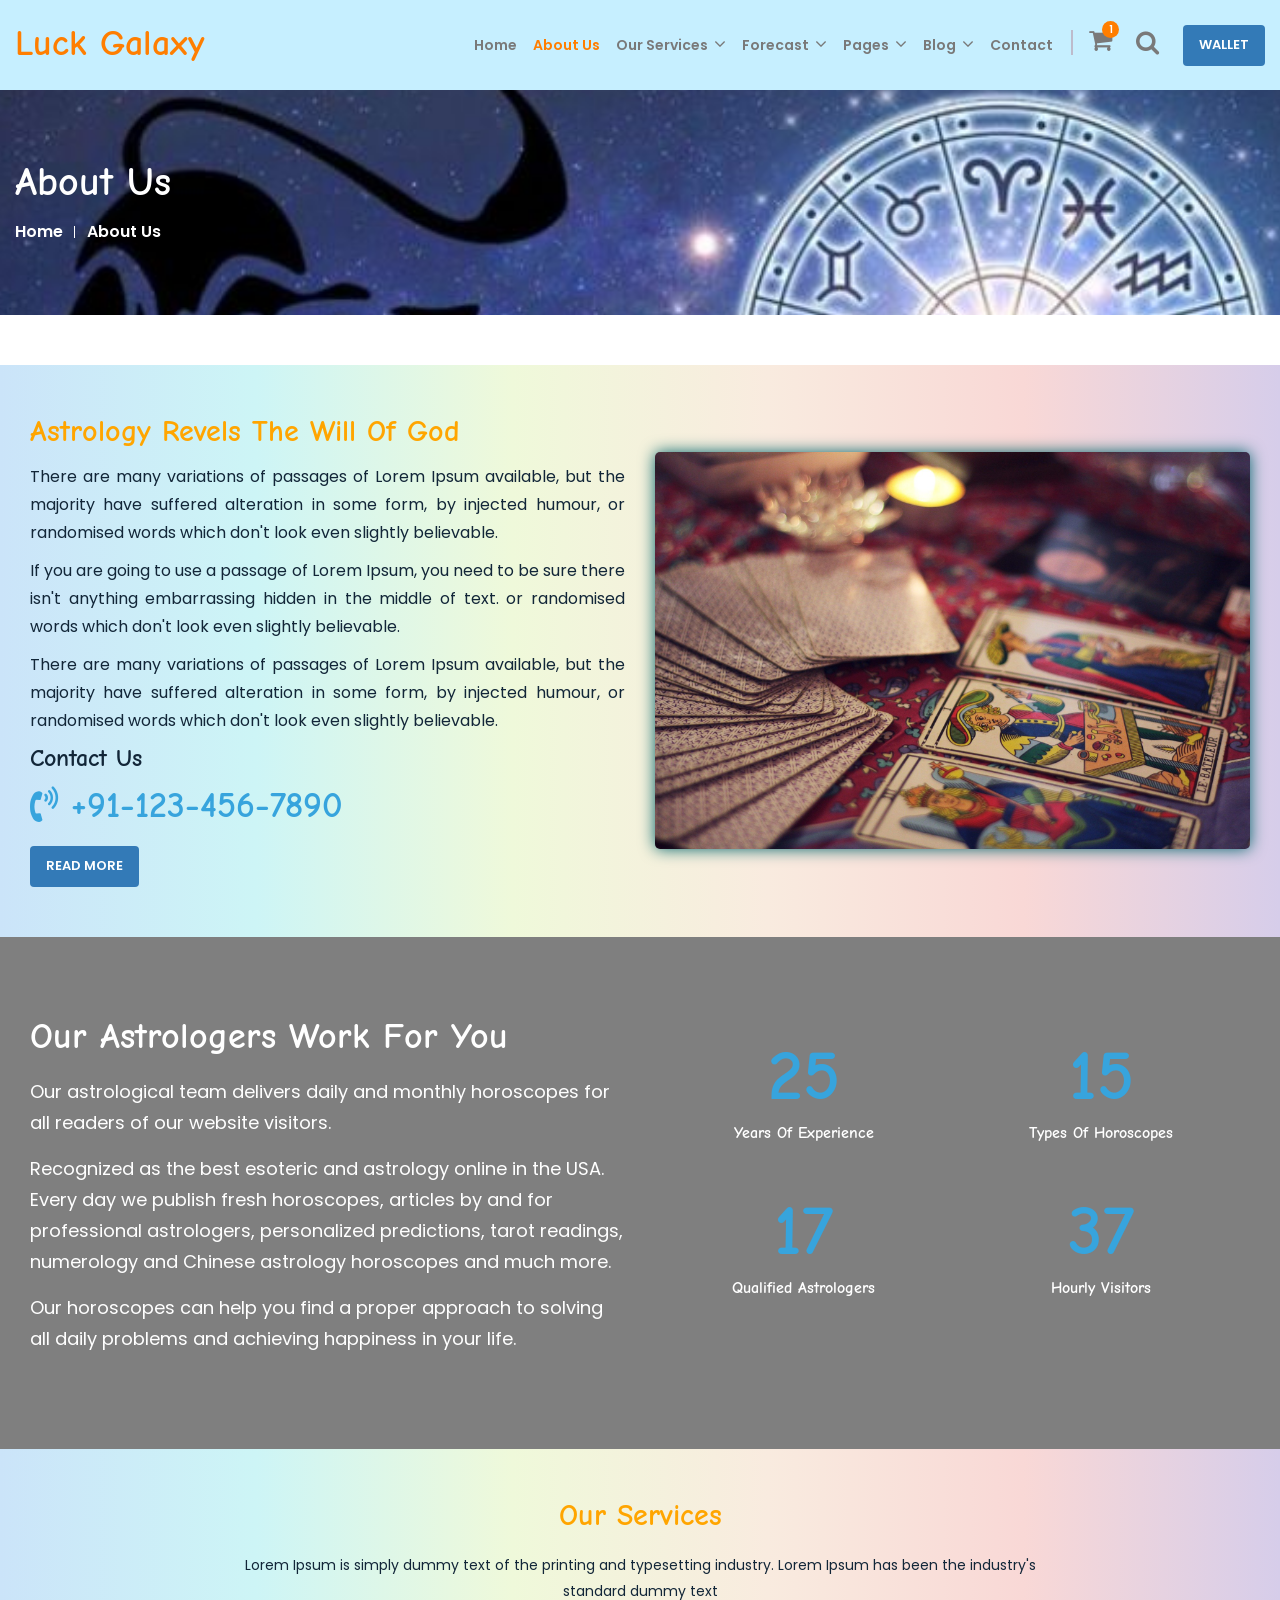
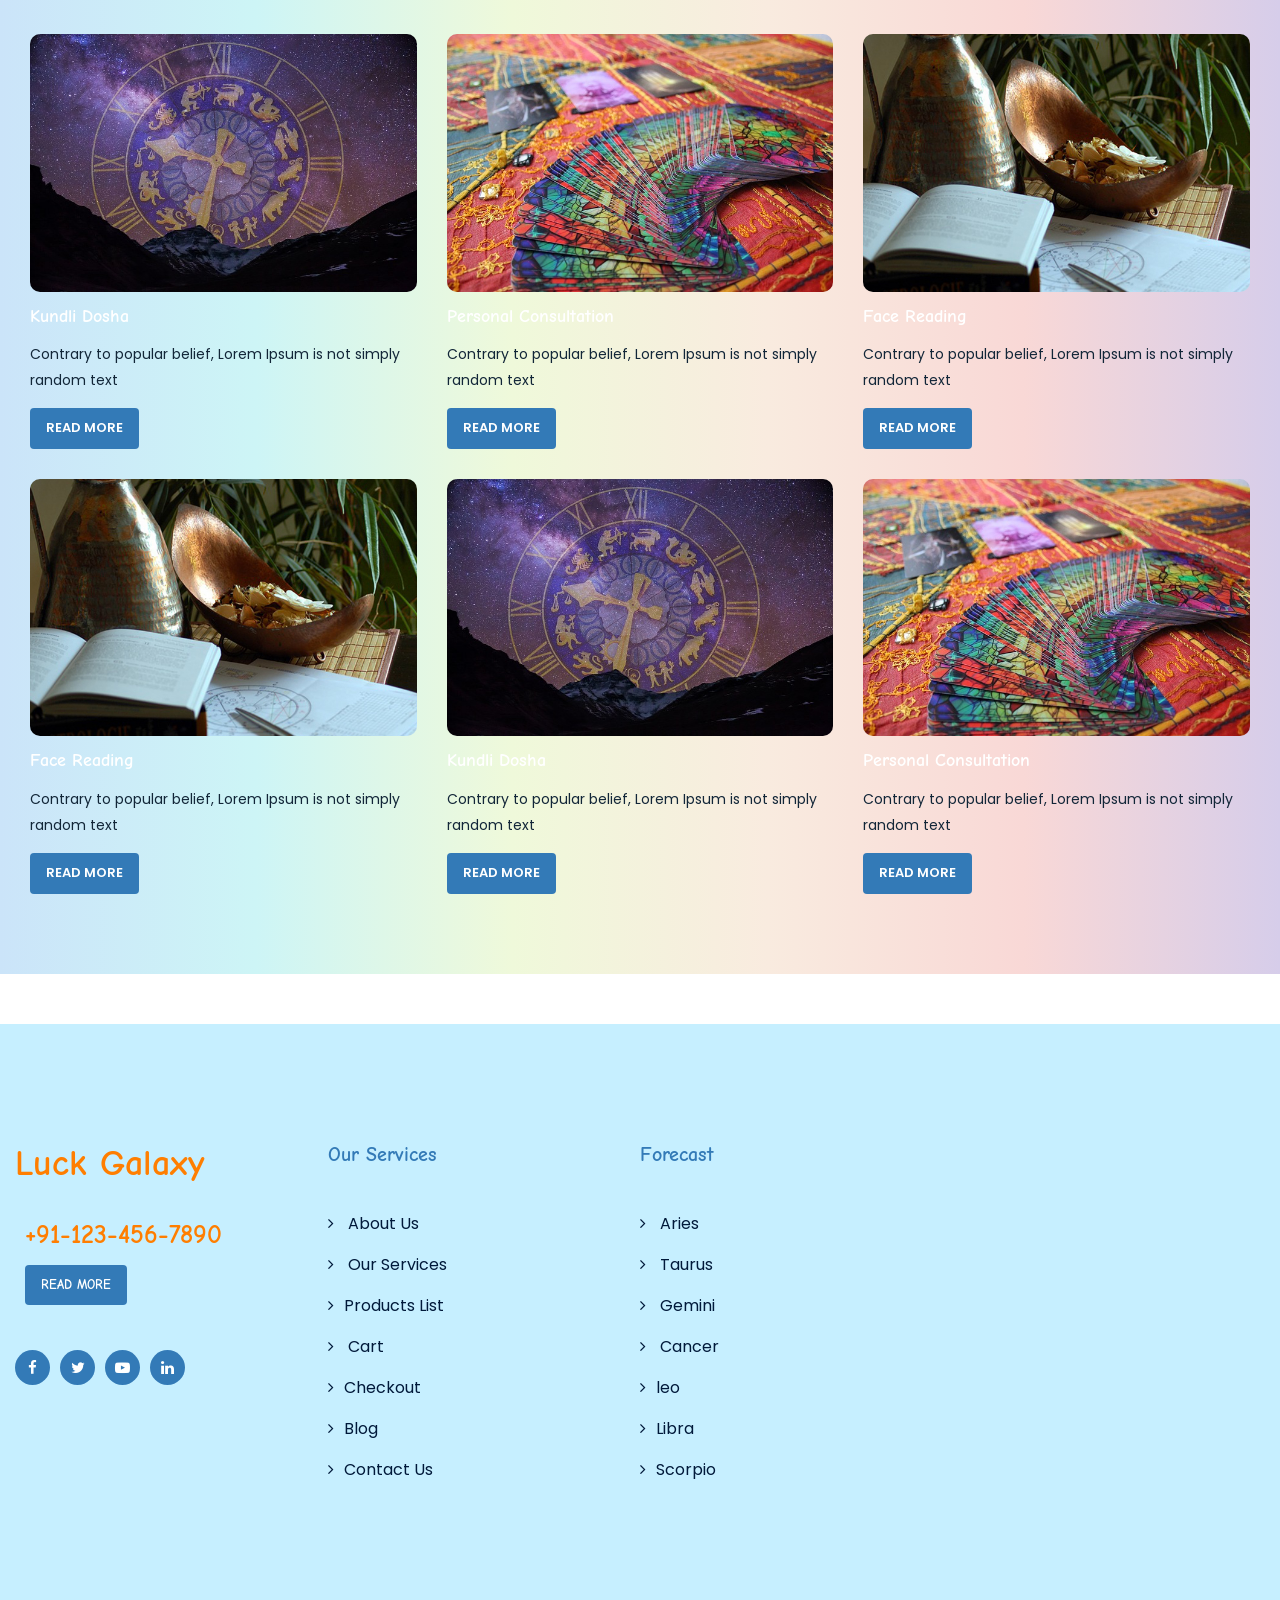
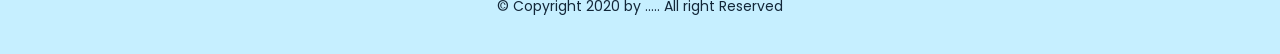
==== commit 2b8ad7c9: "new" ====
--- a/about_us.html
+++ b/about_us.html
@@ -404,14 +404,7 @@
 	</div>
 <!-- about Us end-->
 <!-- Our Astrologers Work for You -->
-<nav class="social">
-	<ul>
-		<li><a href="https://twitter.com/gian_michelle">Twitter <i class="fa fa-twitter"></i></a></li>
-		<li><a href="https://facebook.com/">Facebook <i class="fa fa-facebook"></i></a></li>
-		<li><a href="http://dribbble.com/gian_michelle">Dribbble <i class="fa fa-dribbble"></i></a></li>
-		<li><a href="http://behance.net/gianm">Behance <i class="fa fa-behance"></i></a></li>
-	</ul>
-</nav>
+
 
 <div id="website_visitors" class="astrologers-work" style="background-color: #fff;">
 	<div class="container-fluid">
--- a/assets/css/style.css
+++ b/assets/css/style.css
@@ -6,6 +6,7 @@
     font-size: 14px;
     line-height: 26px;
     color: #122638;
+    margin: 0px;
     overflow-x: hidden;
 }
 
@@ -193,7 +194,7 @@
   z-index: 9;
   -webkit-box-shadow: 0 2px 28px 0 rgba(0, 0, 0, 0.06);
           box-shadow: 0 2px 28px 0 rgba(0, 0, 0, 0.06);
-  background: rgb(198, 239, 255); !important;
+  background: rgb(198, 239, 255); 
   -webkit-animation: .5s ease-in-out 0s normal none 1 running fadeInDown;
           animation: .5s ease-in-out 0s normal none 1 running fadeInDown;
 }
@@ -1145,7 +1146,8 @@
 #about_us.about_section
 {
     padding: 50px 0;
-    background:rgba(192, 255, 239, 0.465);
+    /* background:rgba(192, 255, 239, 0.465); */
+    background: linear-gradient(to right, rgb(203, 228, 249), rgb(205, 245, 246), rgb(239, 249, 218), rgb(249, 235, 223), rgb(249, 216, 214), rgb(214, 205, 234));
 }
 #about_us.about_section .row, #website_visitors.astrologers-work .row
 {
@@ -1874,7 +1876,6 @@
 */
 .main_breadcrumb {
 	position: relative;
-	z-index: 1;
 	background-color: #ff7e00;
 	background-image: url(../image/astrologers-work1.jpg);
 	background-position: center center;
@@ -1883,6 +1884,7 @@
 	padding-top: 70px;
 	padding-bottom:70px;
 	background-attachment: fixed;
+    margin-bottom: 0px;
 }
 
 .main_breadcrumb:before {
@@ -1951,12 +1953,11 @@
 	about us CSS
 */
 .about_page #about_us.about_section {
-    padding: 0px 0 50px;
-    background: #ffffff;
-}
-#content.about_page {
-    padding: 50px 0 0;
-}
+    /* padding: 0px 0 50px; */
+    background: linear-gradient(to right, rgb(203, 228, 249), rgb(205, 245, 246), rgb(239, 249, 218), rgb(249, 235, 223), rgb(249, 216, 214), rgb(214, 205, 234));
+    margin-top: 0px;
+}
+
 
 /*
 	Pagination CSS
@@ -3244,6 +3245,7 @@
     font-weight: bold;
   }
   .social {
+      overflow: hidden;
     position:fixed;
     top: 30%;
   }
@@ -3258,7 +3260,7 @@
   .social ul li {
     display: block;
     margin: 5px;
-    background: rgba(0, 0, 0, 0.36);
+    background:linear-gradient(180deg, #ade9ec, #ffb5e5);
     width: 300px;
     text-align: right;
     padding: 10px;
@@ -3277,10 +3279,13 @@
     -ms-transform: translate(110px, 0);
     -o-transform: translate(110px, 0);
     transform: translate(110px, 0);
-    background: rgba(255, 255, 255, 0.4);
+    background:  rgb(198, 239, 255);
   }
   .social ul li:hover a {
     color: #000;
+    text-decoration: none;
+    position: relative;
+    right: 30px;
   }
   .social ul li:hover i {
     color: #fff;
@@ -3295,7 +3300,7 @@
     -ms-transition: all 1s;
     -o-transition: all 1s;
     transition: all 1s;
-  }
+  } 
   .social ul li i {
     margin-left: 10px;
     color: #000;
